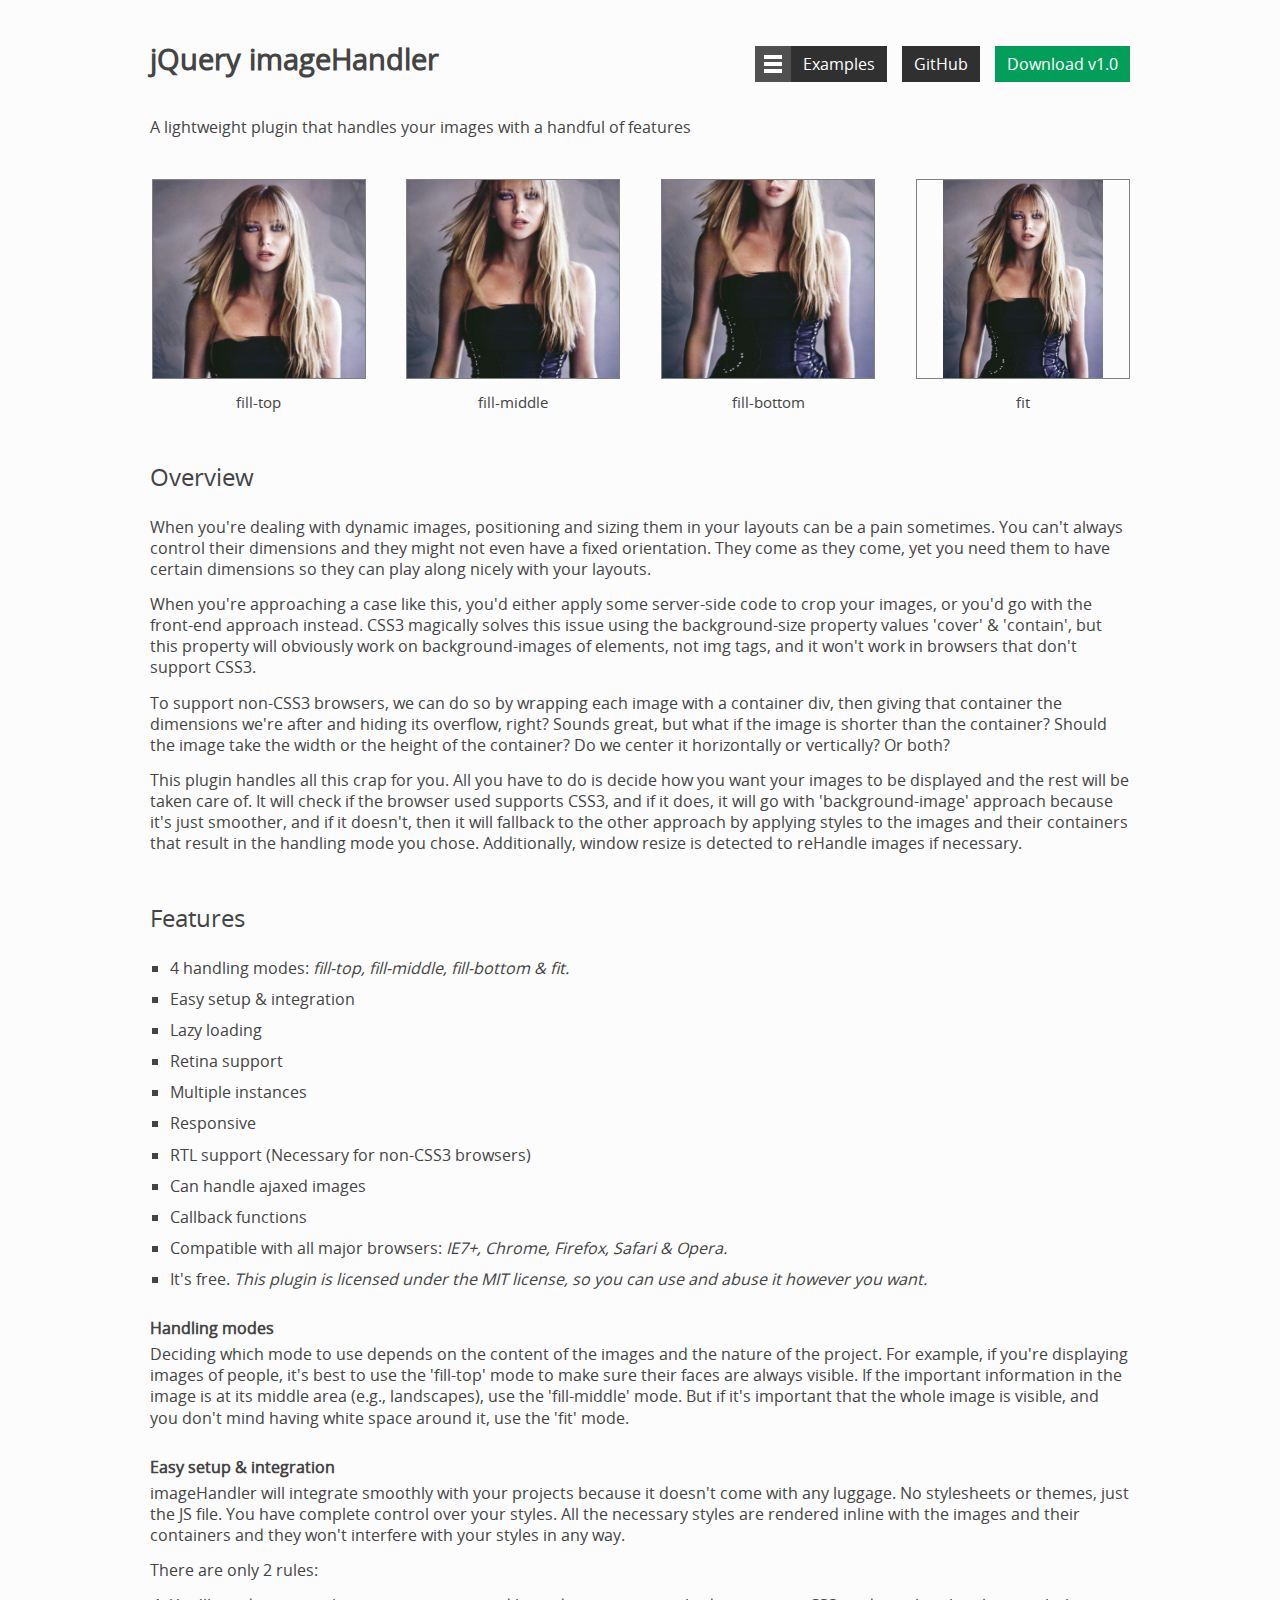
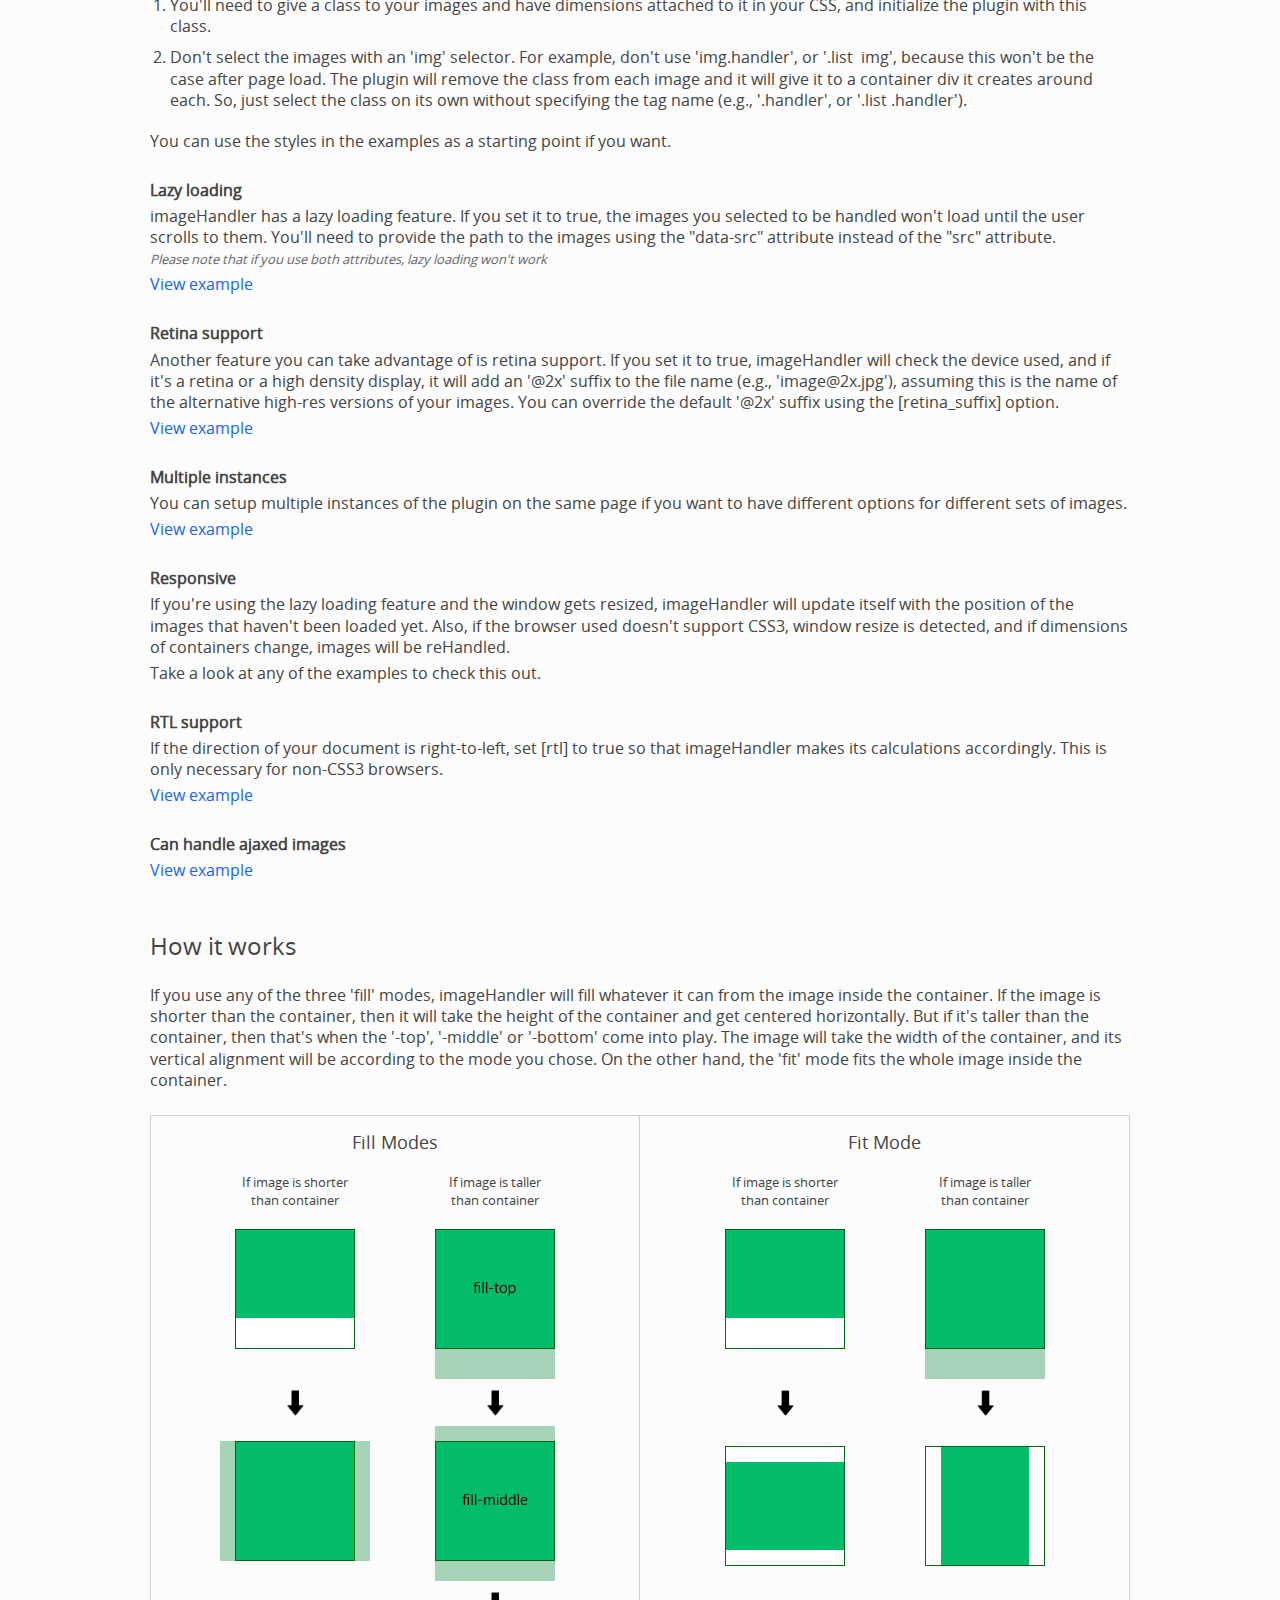
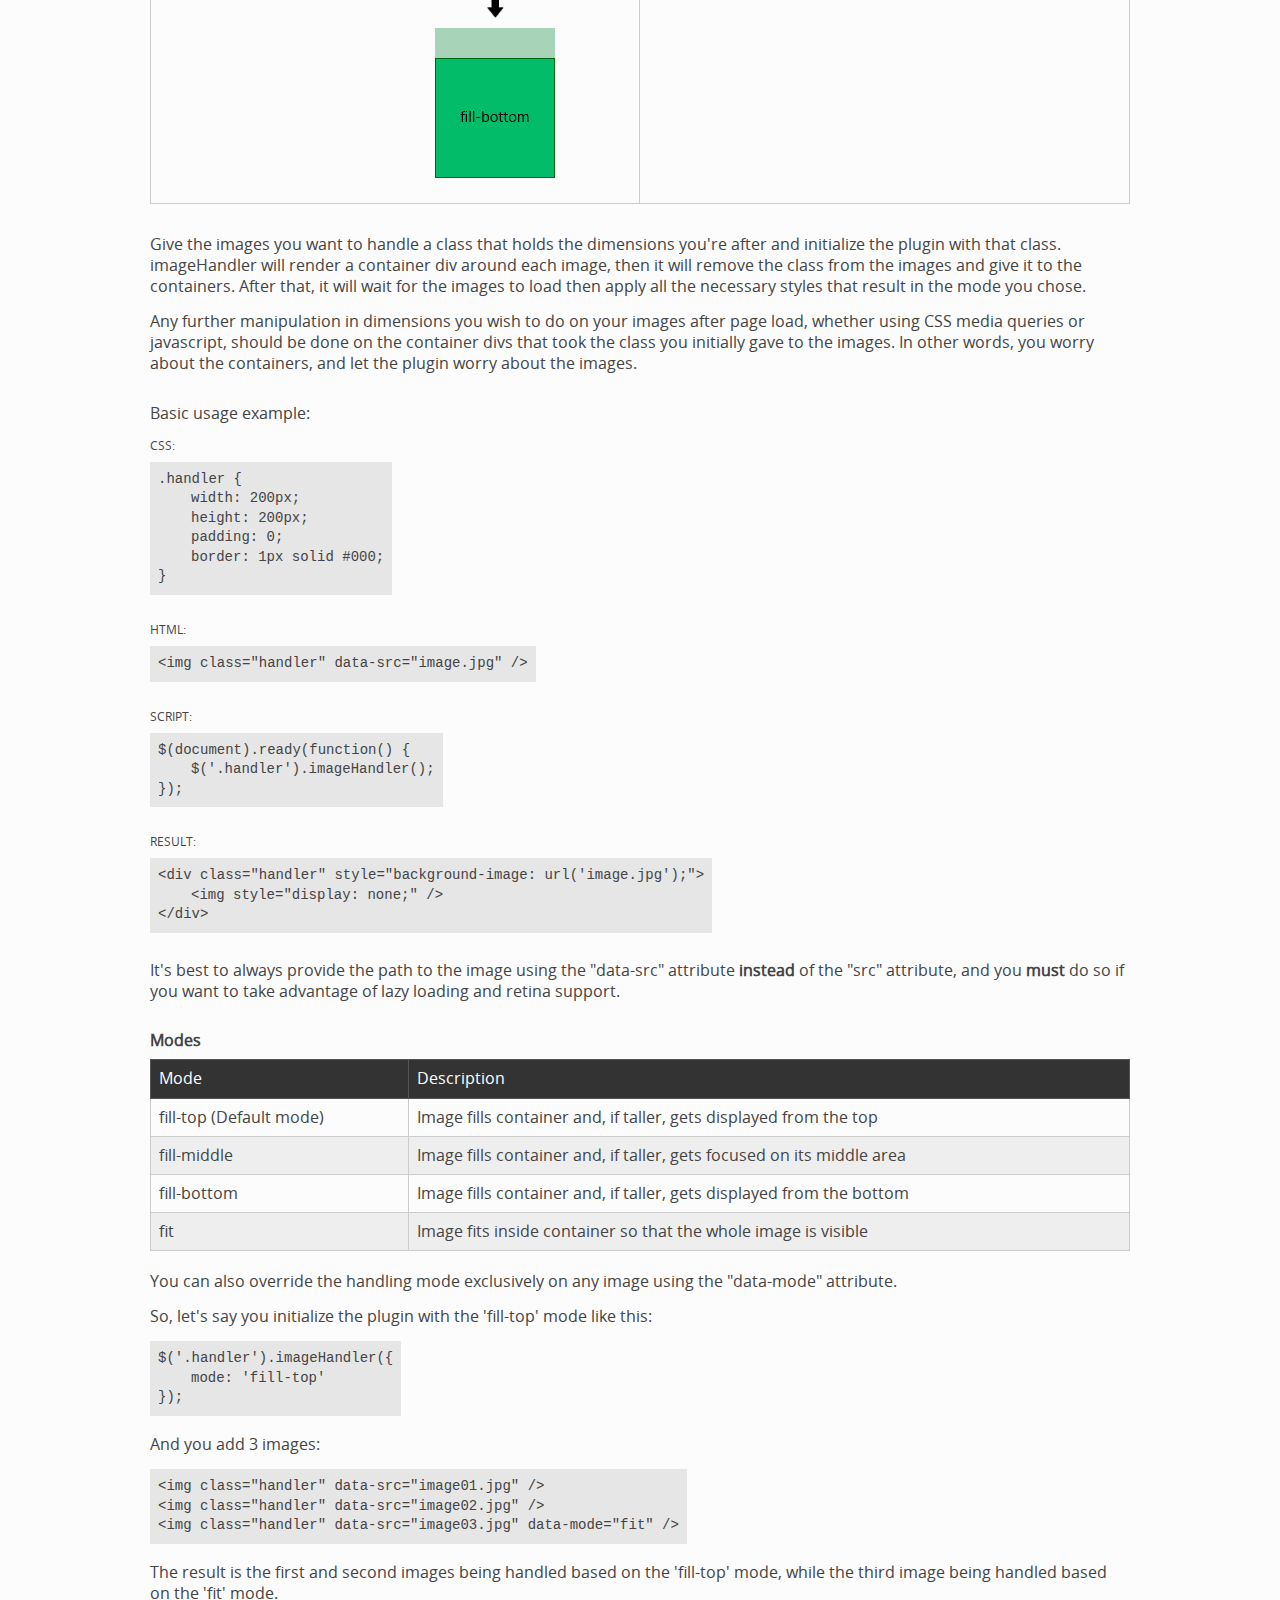
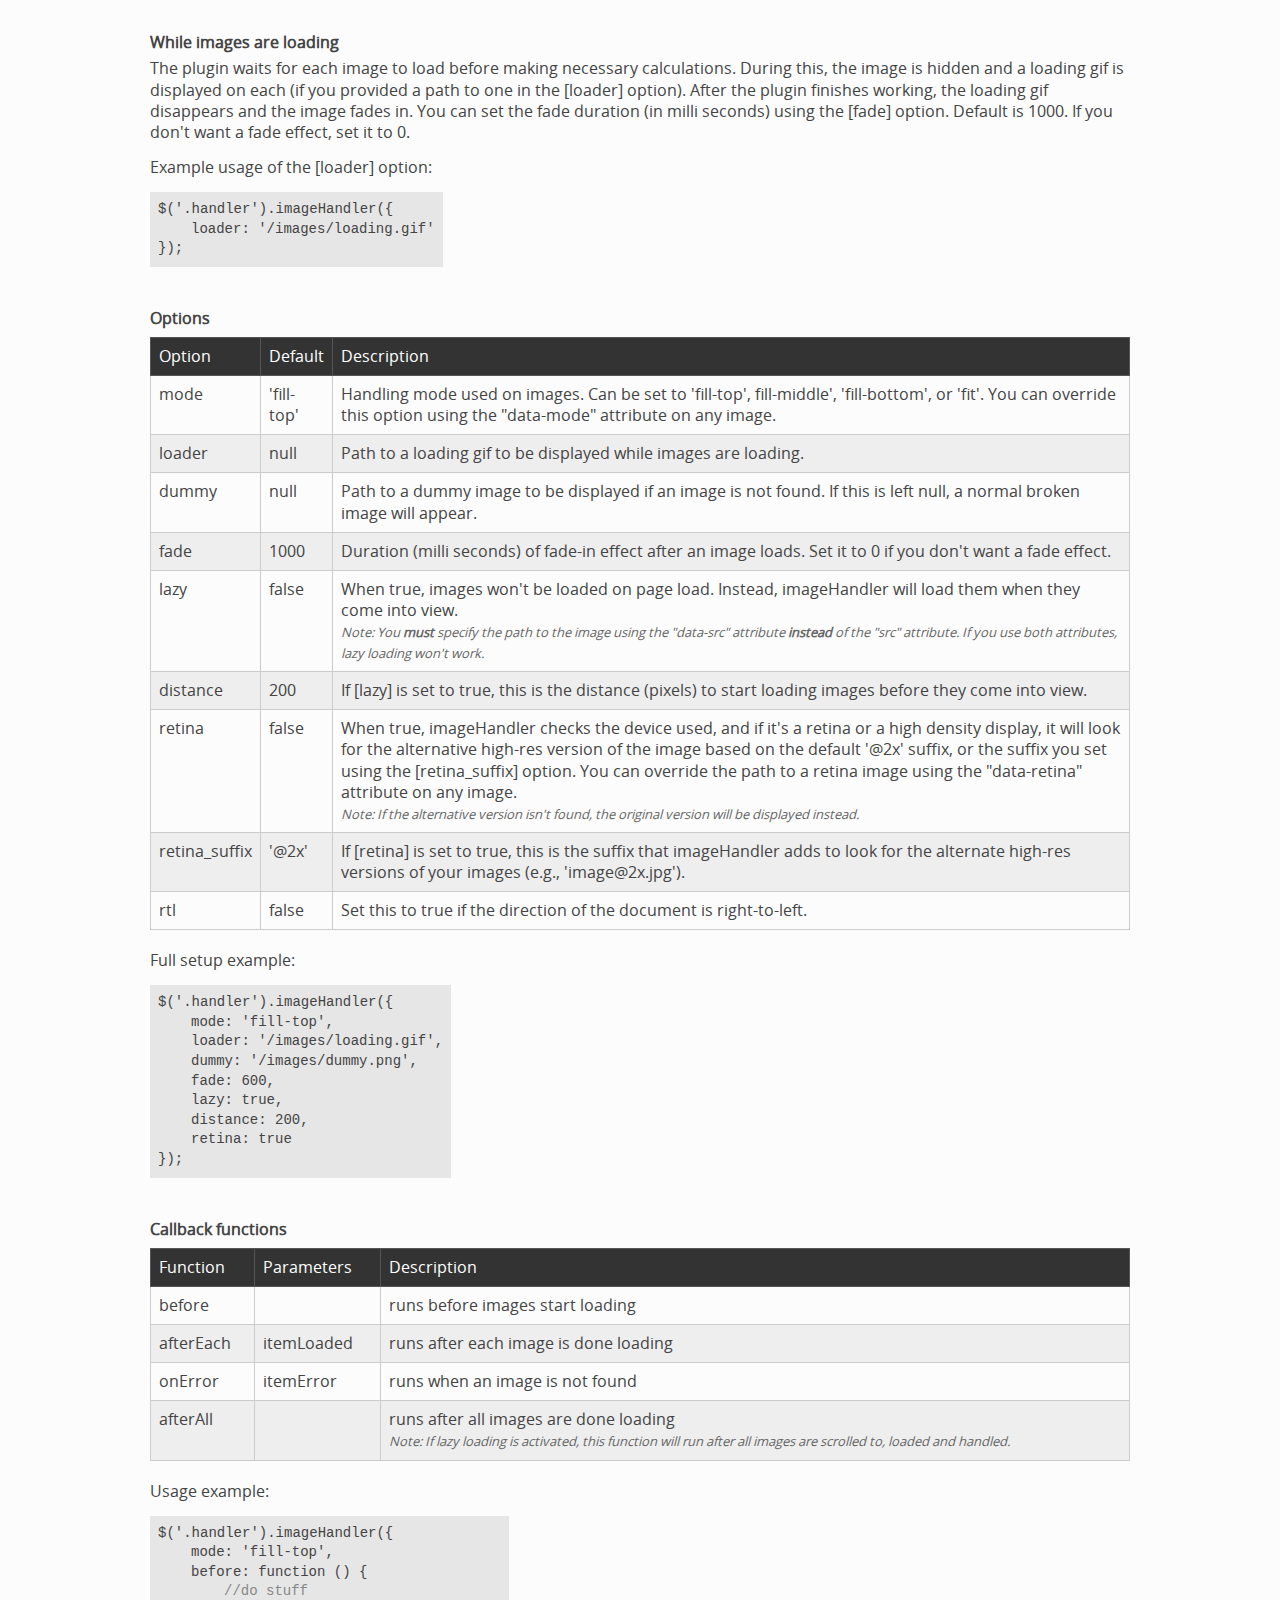
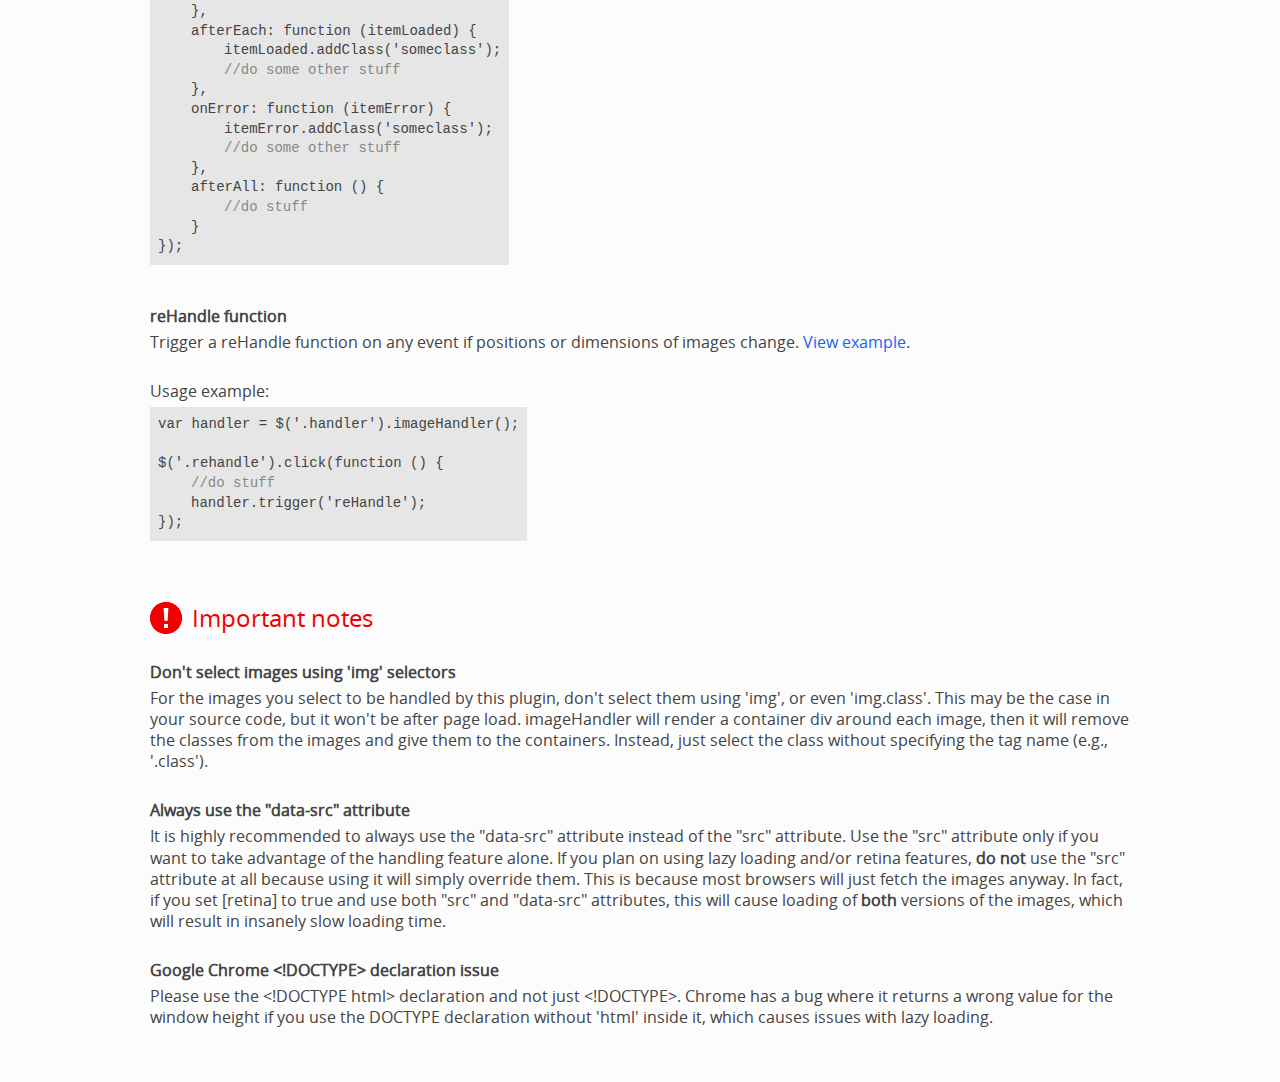
==== index.html @ 915cc3f1 "Adding project" ====
<!DOCTYPE html>
<!--[if lte IE 8]><html lang="en" class="ie8"><!--<![endif]-->
<html lang="en">
<head>
    <title>jQuery imageHandler</title>

    <meta charset="utf-8">
    <meta name="viewport" content="width=device-width">
    <meta http-equiv="X-UA-Compatible" content="IE=edge,chrome=1">
    <meta name="author" content="Ramy Al Reedy">
    <meta name="description" content="A lightweight plugin that handles your images with a handful of features">
    <meta name="keywords" content="html,css,javascript,jquery,image,images,handler,handling,imagehandler">

    <link rel="stylesheet" href="css/styles.css" />

    <!--[if lte IE 7]>
        <link rel="stylesheet" href="css/ie7.css" />
    <![endif]-->

    <script src="js/jquery-1.11.0.min.js"></script>
    <script src="js/jquery.imageHandler.min.js"></script>
    
    <script src="js/custom-scripts.js"></script>

    <script type="text/javascript">      
        
        $(document).ready(function () {

            $('.handler').imageHandler({
                mode: 'fill-top',
                loader: 'images/loading.gif',
                retina: true
            });

        });

    </script>
    
</head>
<body>
    <div class="header clearfix">
        <h1>
            jQuery imageHandler
        </h1>
        <ul class="top-menu">
            <li class="top-menu-item">
                <div class="menu-wrapper">
                    <span>Examples</span>
                    <div class="menu">
                        <ul>
                            <li>
                                <a href="basic.html">Basic usage</a>
                            </li>
                            <li>
                                <a href="lazy-loading.html">Lazy loading</a>
                            </li>
                            <li>
                                <a href="retina.html">Retina</a>
                            </li>
                            <li>
                                <a href="multiple.html">Multiple instances</a>
                            </li>
                            <li>
                                <a href="rtl.html">RTL</a>
                            </li>
                            <li>
                                <a href="rehandle.html">reHandle</a>
                            </li>
                            <li>
                                <a href="ajax.html">Ajax</a>
                            </li>
                        </ul>
                    </div>
                </div>
            </li>
            <li class="top-menu-item">
                <a href="https://github.com/RamyAlReedy/jQuery-imageHandler" class="github">GitHub</a>
            </li>
            <li class="top-menu-item">
                <a href="#" class="download">Download v1.0</a>
            </li>
        </ul>
    </div>
    <p class="tagline">
        A lightweight plugin that handles your images with a handful of features
    </p>
    <ul class="image-list clearfix">
        <li>
            <img class="handler" data-src="images/front.jpg" data-mode="fill-top" />
            <h5>
                fill-top
            </h5>
        </li>
        <li>
            <img class="handler" data-src="images/front.jpg" data-mode="fill-middle" />
            <h5>
                fill-middle
            </h5>
        </li>
        <li>
            <img class="handler" data-src="images/front.jpg" data-mode="fill-bottom" />
            <h5>
                fill-bottom
            </h5>
        </li>
        <li>
            <img class="handler" data-src="images/front.jpg" data-mode="fit" />
            <h5>
                fit
            </h5>
        </li>
    </ul>
    <h2>
        Overview
    </h2>
    <p> 
        When you're dealing with dynamic images, positioning and sizing them in your layouts can be a pain sometimes. You can't always 
        control their dimensions and they might not even have a fixed orientation. They come as they come, yet you need them to have certain 
        dimensions so they can play along nicely with your layouts.
    </p>
    <p>
        When you're approaching a case like this, you'd either apply some server-side code to crop your images, or you'd go with the 
        front-end approach instead. CSS3 magically solves this issue using the background-size property values 'cover' & 'contain', but 
        this property will obviously work on background-images of elements, not img tags, and it won't work in browsers that don't support 
        CSS3.
    </p>
    <p>
        To support non-CSS3 browsers, we can do so by wrapping each image with a container div, then giving that container the dimensions 
        we're after and hiding its overflow, right? Sounds great, but what if the image is shorter than the container? Should the image 
        take the width or the height of the container? Do we center it horizontally or vertically? Or both?
    </p>
    <p>
        This plugin handles all this crap for you. All you have to do is decide how you want your images to be displayed and the rest will 
        be taken care of. It will check if the browser used supports CSS3, and if it does, it will go with 'background-image' approach 
        because it's just smoother, and if it doesn't, then it will fallback to the other approach by applying styles to the images and their 
        containers that result in the handling mode you chose. Additionally, window resize is detected to reHandle images if necessary.
    </p>
    <h2>
        Features
    </h2>
    <ul class="list">
        <li>
            4 handling modes: <i>fill-top, fill-middle, fill-bottom & fit.</i>
        </li>
        <li>
            Easy setup & integration
        </li>
        <li>
            Lazy loading
        </li>
        <li>
            Retina support
        </li>
        <li>
            Multiple instances
        </li>
        <li>
            Responsive
        </li>
        <li>
            RTL support (Necessary for non-CSS3 browsers)
        </li>
        <li>
            Can handle ajaxed images
        </li>
        <li>
            Callback functions
        </li>
        <li>
            Compatible with all major browsers: <i>IE7+, Chrome, Firefox, Safari & Opera.</i>
        </li>
        <li>
            It's free. <i>This plugin is licensed under the MIT license, so you can use and abuse it however you want.</i>
        </li>
    </ul>
    <h3>
        Handling modes
    </h3>
    <p>
        Deciding which mode to use depends on the content of the images and the nature of the project.
        For example, if you're displaying images of people, it's best to use the 'fill-top' mode to make sure their faces are always 
        visible. If the important information in the image is at its middle area (e.g., landscapes), use the 'fill-middle' mode. But if it's important 
        that the whole image is visible, and you don't mind having white space around it, use the 'fit' mode.
    </p>
    <h3>
        Easy setup & integration
    </h3>
    <p>
        imageHandler will integrate smoothly with your projects because it doesn't come with any luggage. No stylesheets or themes, 
        just the JS file. You have complete control over your styles. All the necessary styles are rendered inline with the images 
        and their containers and they won't interfere with your styles in any way.
    </p>
    <p>
        There are only 2 rules:
    </p>
    <ul class="list numbered">
        <li>
            You'll need to give a class to your images and have dimensions attached to it in your CSS, and initialize the plugin with 
            this class.
        </li>
        <li>
            Don't select the images with an 'img' selector. For example, don't use 'img.handler', or '.list
            <span class="space"></span>img', because this won't be the case after page load. The plugin will remove the class from each 
            image and it will give it to a container div it creates around each. So, just select the class on its own without specifying 
            the tag name (e.g., '.handler', or '.list<span class="space"></span>.handler').
        </li>
    </ul>
    <p>
        You can use the styles in the examples as a starting point if you want.
    </p>
    <h3>
        Lazy loading
    </h3>
    <p>
        imageHandler has a lazy loading feature. If you set it to true, the images you selected to be handled won't load until 
        the user scrolls to them. You'll need to provide the path to the images using the "data-src" attribute instead of the "src" 
        attribute.
        <br />
        <i class="note">Please note that if you use both attributes, lazy loading won't work</i>
        <span class="view-example">
            <a href="lazy-loading.html">View example</a>
        </span>
    </p>
    <h3>
        Retina support
    </h3>
    <p>
        Another feature you can take advantage of is retina support. If you set it to true, imageHandler will check the device used, 
        and if it's a retina or a high density display, it will add an '@2x' suffix to the file name (e.g., 'image@2x.jpg'), assuming 
        this is the name of the alternative high-res versions of your images. You can override the default '@2x' suffix using the 
        [retina_suffix] option.
        <span class="view-example">
            <a href="retina.html">View example</a>
        </span>
    </p>
    <h3>
        Multiple instances
    </h3>
    <p>
        You can setup multiple instances of the plugin on the same page if you want to have different options for different sets of 
        images.
        <span class="view-example">
            <a href="multiple.html">View example</a>
        </span>
    </p>
    <h3>
        Responsive
    </h3>
    <p>
        If you're using the lazy loading feature and the window gets resized, imageHandler will update itself with the position of the 
        images that haven't been loaded yet. Also, if the browser used doesn't support CSS3, window resize is detected, and if dimensions 
        of containers change, images will be reHandled.
        <span class="view-example">
            Take a look at any of the examples to check this out.
        </span>
    </p>
    <h3>
        RTL support
    </h3>
    <p>
        If the direction of your document is right-to-left, set [rtl] to true so that imageHandler makes its calculations accordingly. This is 
        only necessary for non-CSS3 browsers.
        <span class="view-example">
            <a href="rtl.html">View example</a>
        </span>
    </p>
    <h3>
        Can handle ajaxed images
    </h3>
    <span class="view-example">
        <a href="ajax.html">View example</a>
    </span>
    <h2>
        How it works
    </h2>
    <p>
        If you use any of the three 'fill' modes, imageHandler will fill whatever it can from the image inside the container. 
        If the image is shorter than the container, then it will take the height of the container and get centered horizontally. 
        But if it's taller than the container, then that's when the '-top', '-middle' or '-bottom' come into play. The image 
        will take the width of the container, and its vertical alignment will be according to the mode you chose. On the other hand, 
        the 'fit' mode fits the whole image inside the container.
    </p>

    <div class="how-it-works clearfix">
        <div class="fill">
            <h6>Fill Modes</h6>
            <div class="p-wrapper clearfix">
                <p>If image is shorter than container</p>
                <p>If image is taller than container</p>
            </div>
            <img src="images/fill-modes.png" />
        </div>
        <div class="fit">
            <h6>Fit Mode</h6>
            <div class="p-wrapper clearfix">
                <p>If image is shorter than container</p>
                <p>If image is taller than container</p>
            </div>
            <img src="images/fit-mode.png" />
        </div>
    </div>

    <p>
        Give the images you want to handle a class that holds the dimensions you're after and initialize the plugin with that class. 
        imageHandler will render a container div around each image, then it will remove the class from the images and give it to the 
        containers. After that, it will wait for the images to load then apply all the necessary styles that result in the mode 
        you chose.
    </p>
    <p>
        Any further manipulation in dimensions you wish to do on your images after page load, whether using CSS media queries or 
        javascript, should be done on the container divs that took the class you initially gave to the images. In other words, 
        you worry about the containers, and let the plugin worry about the images.
    </p>

    <h3 class="no-bold">
        Basic usage example:
    </h3>
    <h4>
        CSS:
    </h4>
    <div class="clearfix">
        <span class="code-wrapper">
            <span class="code">.handler {</span>
                <span class="code-inner">
                    <span class="code">width: 200px;</span>
                    <br />
                    <span class="code">height: 200px;</span>
                    <br />
                    <span class="code">padding: 0;</span>
                    <br />
                    <span class="code">border: 1px solid #000;</span>
                </span>
            <span class="code">}</span>
        </span>
    </div>
    <h4>
        HTML:
    </h4>
    <div class="clearfix">
        <span class="code-wrapper">
            <span class="code"><img class="handler" data-src="image.jpg" /></span>
        </span>
    </div>
    <h4>
        SCRIPT:
    </h4>
    <div class="clearfix">
        <span class="code-wrapper">
            <span class="code">$(document).ready(function() {</span>
                <span class="code-inner">
                    <span class="code">$('.handler').imageHandler();</span>
                </span>
            <span class="code">});</span>
        </span>
    </div>
    <h4>
        RESULT:
    </h4>
    <div class="clearfix">
        <span class="code-wrapper">
            <span class="code div-opening">&lt;div class="handler" style="background-image: url('image.jpg');"&gt;</span>
            <span class="code-inner">
                <span class="code">&lt;img style="display: none;"&gt;</span>
            </span>
            <span class="code div-closing">&lt;/div&gt;</span>
        </span>
    </div>

    <h4></h4>
    <p>
        It's best to always provide the path to the image using the "data-src" attribute <strong>instead</strong> of the "src" attribute, 
        and you <strong>must</strong> do so if you want to take advantage of lazy loading and retina support.
    </p>

    <h3>
        Modes
    </h3>

    <table>
        <tbody>
            <tr>
                <th>
                    Mode
                </th>
                <th>
                    Description
                </th>
            </tr>
            <tr>
                <td>
                    fill-top (Default mode)
                </td>
                <td>
                    Image fills container and, if taller, gets displayed from the top
                </td>
            </tr>
            <tr>
                <td>
                    fill-middle
                </td>
                <td>
                    Image fills container and, if taller, gets focused on its middle area
                </td>
            </tr>
            <tr>
                <td>
                    fill-bottom
                </td>
                <td>
                    Image fills container and, if taller, gets displayed from the bottom
                </td>
            </tr>
            <tr>
                <td>
                    fit
                </td>
                <td>
                    Image fits inside container so that the whole image is visible
                </td>
            </tr>
        </tbody>
    </table>

    <p>
        You can also override the handling mode exclusively on any image using the "data-mode" attribute.
    </p>
    <p>
        So, let's say you initialize the plugin with the 'fill-top' mode like this:
    </p>

    <div class="clearfix">
        <span class="code-wrapper">
            <span class="code">$('.handler').imageHandler({</span>
                <span class="code-inner">
                    <span class="code">mode: 'fill-top'</span>
                </span>
            <span class="code">});</span>
        </span>
    </div>

    <p>
        And you add 3 images:
    </p>

    <div class="clearfix">
        <span class="code-wrapper">
            <span class="code"><img class="handler" data-src="image01.jpg" /></span>
            <br />
            <span class="code"><img class="handler" data-src="image02.jpg" /></span>
            <br />
            <span class="code"><img class="handler" data-src="image03.jpg" data-mode="fit" /></span>
        </span>
    </div>

    <p>
        The result is the first and second images being handled based on the 'fill-top' mode, while the third image being handled 
        based on the 'fit' mode.
    </p>

    <h3>
        While images are loading
    </h3>

    <p>
        The plugin waits for each image to load before making necessary calculations. During this, the image is hidden and a 
        loading gif is displayed on each (if you provided a path to one in the [loader] option). After the plugin finishes working, 
        the loading gif disappears and the image fades in. You can set the fade duration (in milli seconds) using the [fade] option. 
        Default is 1000.  If you don't want a fade effect, set it to 0.
    </p>

    <p>
        Example usage of the [loader] option:
    </p>

    <div class="clearfix">
        <span class="code-wrapper">
            <span class="code">$('.handler').imageHandler({</span>
                <span class="code-inner">
                    <span class="code">loader: '/images/loading.gif'</span>
                </span>
            <span class="code">});</span>
        </span>
    </div>

    <h3>
        Options
    </h3>

    <table>
        <tbody>
            <tr>
                <th>
                    Option
                </th>
                <th>
                    Default
                </th>
                <th>
                    Description
                </th>
            </tr>
            <tr>
                <td>
                    mode
                </td>
                <td>
                    'fill-top'
                </td>
                <td>
                    Handling mode used on images. Can be set to 'fill-top', fill-middle', 'fill-bottom', or 'fit'. You can override this 
                    option using the "data-mode" attribute on any image.
                </td>
            </tr>
            <tr>
                <td>
                    loader
                </td>
                <td>
                    null
                </td>
                <td>
                    Path to a loading gif to be displayed while images are loading.
                </td>
            </tr>
            <tr>
                <td>
                    dummy
                </td>
                <td>
                    null
                </td>
                <td>
                    Path to a dummy image to be displayed if an image is not found. If this is left null, a normal broken image will appear.
                </td>
            </tr>
            <tr>
                <td>
                    fade
                </td>
                <td>
                    1000
                </td>
                <td>
                    Duration (milli seconds) of fade-in effect after an image loads. Set it to 0 if you don't want a fade effect.
                </td>
            </tr>
            <tr>
                <td>
                    lazy
                </td>
                <td>
                    false
                </td>
                <td>
                    When true, images won't be loaded on page load. Instead, imageHandler will load them when they come into view. 
                    <br />
                    <i class="note">Note: You <strong>must</strong> specify the path to the image using the "data-src" attribute 
                    <strong>instead</strong> of the "src" attribute. If you use both attributes, lazy loading won't work.</i>
                </td>
            </tr>
            <tr>
                <td>
                    distance
                </td>
                <td>
                    200
                </td>
                <td>
                    If [lazy] is set to true, this is the distance (pixels) to start loading images before they come into view.
                </td>
            </tr>
            <tr>
                <td>
                    retina
                </td>
                <td>
                    false
                </td>
                <td>
                    When true, imageHandler checks the device used, and if it's a retina or a high density display, it will look 
                    for the alternative high-res version of the image based on the default '@2x' suffix, or the suffix you set using the 
                    [retina_suffix] option. You can override the path to a retina image using the "data-retina" 
                    attribute on any image.
                    <br />
                    <i class="note">Note: If the alternative version isn't found, the original version will be displayed instead.</i>
                </td>
            </tr>
            <tr>
                <td>
                    retina_suffix
                </td>
                <td>
                    '@2x'
                </td>
                <td>
                    If [retina] is set to true, this is the suffix that imageHandler adds to look for the alternate high-res 
                    versions of your images (e.g., 'image@2x.jpg').
                </td>
            </tr>
            <tr>
                <td>
                    rtl
                </td>
                <td>
                    false
                </td>
                <td>
                    Set this to true if the direction of the document is right-to-left.
                </td>
            </tr>
        </tbody>
    </table>

    <p>
        Full setup example:
    </p>

    <div class="clearfix">
        <span class="code-wrapper">
            <span class="code">$('.handler').imageHandler({</span>
                <span class="code-inner">
                    <span class="code">mode: 'fill-top',</span>
                    <br />
                    <span class="code">loader: '/images/loading.gif',</span>
                    <br />
                    <span class="code">dummy: '/images/dummy.png',</span>
                    <br />
                    <span class="code">fade: 600,</span>
                    <br />
                    <span class="code">lazy: true,</span>
                    <br />
                    <span class="code">distance: 200,</span>
                    <br />
                    <span class="code">retina: true</span>
                </span>
            <span class="code">});</span>
        </span>
    </div>

    <h3>
        Callback functions
    </h3>

    <table>
        <tbody>
            <tr>
                <th>
                    Function
                </th>
                <th>
                    Parameters
                </th>
                <th>
                    Description
                </th>
            </tr>
            <tr>
                <td>
                    before
                </td>
                <td>

                </td>
                <td>
                    runs before images start loading
                </td>
            </tr>
            <tr>
                <td>
                    afterEach
                </td>
                <td>
                    itemLoaded
                </td>
                <td>
                    runs after each image is done loading
                </td>
            </tr>
            <tr>
                <td>
                    onError
                </td>
                <td>
                    itemError
                </td>
                <td>
                    runs when an image is not found
                </td>
            </tr>
            <tr>
                <td>
                    afterAll
                </td>
                <td>

                </td>
                <td>
                    runs after all images are done loading
                    <br />
                    <i class="note">
                        Note: If lazy loading is activated, this function will run after all images are scrolled to, loaded and handled.
                    </i>
                </td>
            </tr>
        </tbody>
    </table>

    <p>
        Usage example:
    </p>

    <div class="clearfix">
        <span class="code-wrapper">
            <span class="code">$('.handler').imageHandler({</span>
                <span class="code-inner">
                    <span class="code">mode: 'fill-top',</span>
                    <br />
                    <span class="code">before: function () {</span>
                        <span class="code-inner">
                            <span class="code comment">//do stuff</span>
                        </span>
                    <span class="code">},</span>
                    <br />
                    <span class="code">afterEach: function (itemLoaded) {</span>
                        <span class="code-inner">
                            <span class="code">itemLoaded.addClass('someclass');</span>
                            <br />
                            <span class="code comment">//do some other stuff</span>
                        </span>
                    <span class="code">},</span>
                    <br />
                    <span class="code">onError: function (itemError) {</span>
                        <span class="code-inner">
                            <span class="code">itemError.addClass('someclass');</span>
                            <br />
                            <span class="code comment">//do some other stuff</span>
                        </span>
                    <span class="code">},</span>
                    <br />
                    <span class="code">afterAll: function () {</span>
                        <span class="code-inner">
                            <span class="code comment">//do stuff</span>
                        </span>
                    <span class="code">}</span>
                </span>
            <span class="code">});</span>
        </span>
    </div>

    <h3>
        reHandle function
    </h3>

    Trigger a reHandle function on any event if positions or dimensions of images change. <a href="rehandle.html">View example</a>.

    <h3 class="no-bold">
        Usage example:
    </h3>

    <div class="clearfix">
        <span class="code-wrapper">
            <span class="code">var handler = $('.handler').imageHandler();</span><br />
            <br />
            <span class="code">$('.rehandle').click(function () {</span>
                <span class="code-inner">
                    <span class="code comment">//do stuff</span>
                    <br />
                    <span class="code">handler.trigger('reHandle');</span>
                </span>
            <span class="code">});</span>
        </span>
    </div>

    <h2 class="important">
        Important notes
    </h2>

    <h3>
        Don't select images using 'img' selectors
    </h3>
    <p>
        For the images you select to be handled by this plugin, don't select them using 'img', or even 'img.class'. This may be the case 
        in your source code, but it won't be after page load. imageHandler will render a container div around each image, then it will 
        remove the classes from the images and give them to the containers. Instead, just select the class without specifying the 
        tag name (e.g., '.class').
    </p>

    <h3>
        Always use the "data-src" attribute
    </h3>

    <p>
        It is highly recommended to always use the "data-src" attribute instead of the "src" attribute. Use the "src" attribute only 
        if you want to take advantage of the handling feature alone. If you plan on using lazy loading and/or retina features, 
        <strong>do not</strong> use the "src" attribute at all because using it will simply override them. This is because most browsers 
        will just fetch the images anyway. In fact, if you set [retina] to true and use both "src" and "data-src" attributes, this will 
        cause loading of <strong>both</strong> versions of the images, which will result in insanely slow loading time.
    </p>

    <h3>
        Google Chrome &lt;!DOCTYPE&gt; declaration issue
    </h3>

    <p>
        Please use the &lt;!DOCTYPE html&gt; declaration and not just &lt;!DOCTYPE&gt;. Chrome has a bug where it returns a wrong 
        value for the window height if you use the DOCTYPE declaration without 'html' inside it, which causes issues with lazy 
        loading.
    </p>
</body>
</html>
---- css/styles.css ----
﻿@font-face {
  font-family: 'OpenSans';
  src: url('fonts/OpenSans-Regular.eot');
  src: url('fonts/OpenSans-Regular.eot?#iefix') format('embedded-opentype'),
       url('fonts/OpenSans-Regular.woff') format('woff'),
       url('fonts/OpenSans-Regular.ttf') format('truetype'),
       url('fonts/OpenSans-Regular.svg#OpenSansRegular') format('svg');
  font-weight: normal;
  font-style: normal;
}

* {
    margin: 0;
    padding: 0;
    box-sizing: border-box;
    -moz-box-sizing: border-box; 
    -webit-text-size-adjust: none;
    -moz-text-size-adjust: none;
    -ms-text-size-adjust: none; 
}
html {
    visibility: hidden;
}
body {
    width: 980px;
    min-width: 260px;
    margin: 0 auto;
    padding: 40px 0;
    font-family: 'OpenSans', Tahoma, Arial, sans-serif;
    font-size: 100%;
    line-height: 1.32;
    color: #444;
    background-color: #fcfcfc;
}
.clearfix:before, .clearfix:after {
    content: " ";
    display: table;
}
.clearfix:after {
    clear: both;
}
a, a:hover, a:visited, a:visited:hover {
    color: #1864F2;
}
a, a:visited {
    text-decoration: none;
}
a:hover, a:visited:hover {
    text-decoration: underline;
}
a:active {
    background: none;
}
h2, h4, h5, h6 {
    font-weight: normal;
}
h1 {
    margin: 0;
    margin-bottom: 3%;
    font-size: 1.8em;
}
.doc h1 {
    margin: 0;
}
.header h1,
.header ul li.top-menu-item  {
    float: left;
}
.header ul.top-menu {
    float: right;
    padding-top: 6px;
}
    .header ul.top-menu li.top-menu-item {
        margin-left: 15px;
    }
    .header ul.top-menu li.top-menu-item:first-child {
        margin-left: 0;
    }
a.download,
a.github,
.menu-wrapper span {
    display: block;
    padding: 0 12px;
    line-height: 36px;
    color: #fff;
    -webkit-transition: background-color 0.15s;
    -moz-transition: background-color 0.15s;
    -o-transition: background-color 0.15s;
    transition: background-color 0.15s;
    text-decoration: none;
}
    a.download {
        background-color: #039E5A;
    }
        a.download:hover {
            color: #e0e0e0;
            background-color: #128352;
        }
a.github,
.menu-wrapper span {
    background-color: #303030;
}
    .menu-wrapper.hovered span,
    a.github:hover {
        color: #e0e0e0;
        background-color: #101010;
    }
/*MENU*/
.menu-wrapper {
    position: relative;
}
    .menu-wrapper span {
        display: block;
        margin: 0;
        padding-left: 48px;
        cursor: pointer;
        background-image: url('../images/menu-toggle.png');
        background-position: 0 0;
        background-repeat: no-repeat;
        -webkit-user-select: none;
        -moz-user-select: none;
        user-select: none;
    }
.menu {
    display: none;
    width: 220px;
    margin-left: -110px;
    padding-top: 16px;
    position: absolute;
    top: 64px;
    left: 50%;
    opacity: 0;
    z-index: 99;
}
    .menu ul {     
        position: relative;
        background-color: #202020;
        box-shadow: 1px 1px 4px 0px #000;
        text-align: center;
    }
        
        .menu ul li {
            border-top: 1px solid #000;
        }
            .menu ul li:first-child {
                position: relative;
                border-top: none;
                border-color: #202020;
            }
                .menu ul li:first-child:before,
                .menu ul li:first-child .before {
                    content: "";
                    display: block;
                    position: absolute;
                    top: -10px;
                    left: 50%;
                    margin-left: -10px;
                    border: 10px solid transparent;
                    border-top-width: 0px;
                    border-bottom-width: 10px;
                    border-bottom-style: solid;
                    border-bottom-color: inherit;
                }
                .menu ul li:first-child:hover {
                    border-color: #101010;
                }
            
            .menu ul li a,
            .menu ul li a:visited {
                display: block;
                padding: 8px 8px;
                color: #d0d0d0;
                font-size: 0.875em;
            }
                .menu ul li a:hover {
                    background-color: #101010;
                    color: #f0f0f0;
                    text-decoration: none;
                }

/*DOCUMENTATION MENU*/
.doc .menu-wrapper {
    position: relative;
    float: right;
    margin-top: 8px;
}
    .doc .menu-wrapper span {
        display: block;
        width: 36px;
        height: 36px;
        padding: 0;
        background-image: url('../images/menu-toggle.png');
        background-position: 0 0;
        background-repeat: no-repeat;
        cursor: pointer;
        opacity: 0.8;
        -webkit-transition: opacity 0.4s;
        -moz-transition: opacity 0.4s;
        -o-transition: opacity 0.4s;
        transition: opacity 0.4s;
        -webkit-user-select: none;
        -moz-user-select: none;
        user-select: none;
    }
    .doc .menu-wrapper.hovered span {
        opacity: 1;
    }
.doc .menu {
    display: none;
    width: 220px;
    padding-top: 16px;
    position: absolute;
    top: 64px;
    left: auto;
    right: 0;
    margin-top: 0px;
    margin-left: 0;
    opacity: 0;
    z-index: 99;
}
    .doc .menu ul {     
        position: relative;  
        list-style-type: none; 
        background-color: #202020;
        /*border: 1px solid #000;*/
        box-shadow: 1px 1px 4px 0px #000;
        text-align: center;
    }
        
        .doc .menu ul li {
            border-top: 1px solid #000;
        }
            .doc .menu ul li:first-child {
                position: relative;
                border-top: none;
                border-color: #202020;
            }
                .doc .menu ul li:first-child:before {
                    content: "";
                    display: block;
                    position: absolute;
                    top: -10px;
                    left: auto;
                    right: 8px;
                    border: 10px solid transparent;
                    border-top-width: 0px;
                    border-bottom-width: 10px;
                    border-bottom-style: solid;
                    border-bottom-color: inherit;
                }
                .doc .menu ul li:first-child:hover {
                    border-color: #101010;
                }
            
            .doc .menu ul li a,
            .doc .menu ul li a:visited {
                display: block;
                padding: 8px 8px;
                color: #d0d0d0;
                font-size: 0.875em;
            }
                .doc .menu ul li a:hover {
                    background-color: #101010;
                    color: #f0f0f0;
                    text-decoration: none;
                }
            .doc .menu ul li.active,
            .doc .menu ul li.active:hover {
                border-color: #039E5A;
            }
                .doc .menu ul li.active a {
                    background-color: #039E5A;
                    color: #fff;
                    cursor: default;
                }
h2 {
    margin: 48px 0 24px;
}
.doc h2 {
    margin: 20px 0 20px;
}
h3 {
    margin: 28px 0 5px;
    font-size: 1em;
}
.no-bold {
    font-weight: normal;
}
h4 {
    margin: 14px 0 8px;
    font-size: 0.750em;
}
h5 {
    margin: 14px 0 0;
    font-size: 0.9375em;
}
p {
    margin: 5px 0 14px;
}
.view-example {
    display: block;
    margin-top: 5px;
}
p.tagline {
    margin-top: 10px;
    margin-bottom: 0;
}
ul {
    list-style-type: none;
}
ul.list {
    list-style-type: square;
    margin-bottom: 14px;
    padding-left: 20px;
}
ul.list.numbered {
    list-style-type: decimal;
    margin-bottom: 20px;
}
    ul.list li {
        margin: 10px 0;
    }
i.note {
    font-size: 0.813em;
    color: #666;
}
h2.important {
    line-height: 32px;
    color: #f00000;
    padding-left: 42px;
    background-image: url('../images/important.png');
    background-repeat: no-repeat;
    background-position: 0 0;
}
.doc h2.important {
    margin-top: 30px;
}
.space {
    display: inline-block;
    width: 4px;
}
.code-wrapper {
    display: inline-block;
    max-width: 100%;
    white-space: nowrap;
    overflow: auto;
    margin-bottom: 8px;
    padding: 8px;
    font-family: Consolas,Menlo,Monaco,Lucida Console,Liberation Mono,DejaVu Sans Mono,Bitstream Vera Sans Mono,Courier New,monospace,serif;
    font-size: 0.875em;
    line-height: 1.4;
    background-color: #e6e6e6;
}
.code-inner {
    display: block;
    padding-left: 33px;
}
.comment {
    color: #888;
}
table {
    border-collapse: collapse;
    width: 100%;
    text-align: left;
    margin: 8px 0 20px;
}
tr:nth-child(odd) {
    background-color: #eee;
}
th, td {
    padding: 8px;
}
th {
    font-weight: normal;
    background-color: #333;
    color: #fff;
    border: 1px solid #555;
}
td {
    vertical-align: top;
    border: 1px solid #ccc;
}
.image-list {
    margin-left: -4%;
}
.image-list li {
    float: left;
    width: 21%;
    margin-top: 4%;
    margin-left: 4%;
    text-align: center;
}
.handler {
    width: 100%;
    height: 200px;
    border: 1px solid #777;
    -webkit-transition: all ease 0.4s;
    -moz-transition: all ease 0.4s;
    -o-transition: all ease 0.4s;
    transition: all ease 0.4s;
}
.how-it-works {
    text-align: center;
    margin: 24px 0 30px;
    border: 1px solid #ccc;
}
.how-it-works p,
.fill,
.fit {
    float: left;
    width: 50%;
}
.fill,
.fit {
    padding-top: 15px;
}
.fill {
    border-right: 1px solid #ccc;
}
.how-it-works h6 {
    font-size: 18px;
}
.how-it-works .p-wrapper,
.how-it-works img {
    width: 400px;
    max-width: 400px;
}
.how-it-works .p-wrapper {
    margin: 20px auto 0;
}
.how-it-works p {
    font-size: 13px;
    margin: 0;
    padding: 0 40px;
}
.how-it-works img {
    margin: 0 auto;
}
@media screen and (max-width: 1024px) {
    body {
        width: auto;
        padding: 15px;
        font-size: 90%;
    }
    .header ul.top-menu {
        padding-top: 0;
    }
    .menu {
        top: 38px;
    }
    .image-list li {
        width: 46%;
        margin-left: 4%;
    }
    .handler {
        height: 260px;
    }
    .how-it-works .p-wrapper,
    .how-it-works img {
        width: 100%;
    }
    .how-it-works p {
        padding: 0 10%;
    }
    .doc h1,
    .doc h2 {
        margin: 0px 0 20px;
    }
    .doc h1 {
        padding-right: 60px;
        text-align: left;
    }
    .doc .menu-wrapper {
        margin-top: 0;
    }
    .doc .menu {
        top: 38px;
        font-size: 125%;
    }
}
@media screen and (max-width: 767px) {
    .header {
        text-align: center;
    }
    .header h1,
    .header ul.top-menu {
        float: none;
        text-align: center;
    }
    .header ul.top-menu {
        display: inline-block;
        padding-bottom: 10px;
    }
    h2 {
        margin: 32px 0 16px;
    }
    h5 {
        margin-bottom: 20px;
    }
    .handler {
        height: 200px;
    }
}
@media screen and (max-width: 680px) {
    .fill,
    .fit {
        float: none;
        width: 100%;
        padding-bottom: 3%;
    }
    .fill {
        border-right: none;
        border-bottom: 1px solid #ccc;
    }
}
@media screen and (max-width: 479px) {
    .header ul.top-menu {
        padding: 10px 0;
    }
        .header ul.top-menu li.top-menu-item {
            float: none;
            text-align: center;
            margin: 0;
            margin-top: 20px;
        }
        .header ul.top-menu li.top-menu-item:first-child {
            margin-top: 0;
        }
    a.download,
    a.github,
    .menu-wrapper {
        width: 140px;
        margin: 0 auto;
    }
    
    td {
        word-break: break-word;
    }
    .image-list {
        margin-top: 15px;
        margin-left: 0;
    }
    .image-list li {
        width: 100%;
        margin-left: 0;
    }
}
---- css/ie7.css ----
html {
    visibility: visible;
}
.clearfix {
    display: inline-block;
}
p.tagline {
    margin-top: 30px;
}
.menu-wrapper span {
    height: 36px;
}
.menu ul li:first-child {
    height: 36px;
}
    .menu ul li:first-child a {
        height: 21px;
        line-height: 20px;
    }
    .menu ul li:first-child .before {
        top: -31px;
        border-bottom-color: #202020;
    }
    .menu ul li:first-child:hover .before {
        border-bottom-color: #101010;
    }
.image-list {
    margin-left: -40px;
}
    .image-list li {
        width: 214px;
        margin-top: 40px;
        margin-left: 40px;
    }
.handler {
    position: relative;
    z-index: -1;
}
.how-it-works p {
    width: 120px;
}
.fill, .fit {
    width: 488px;
}
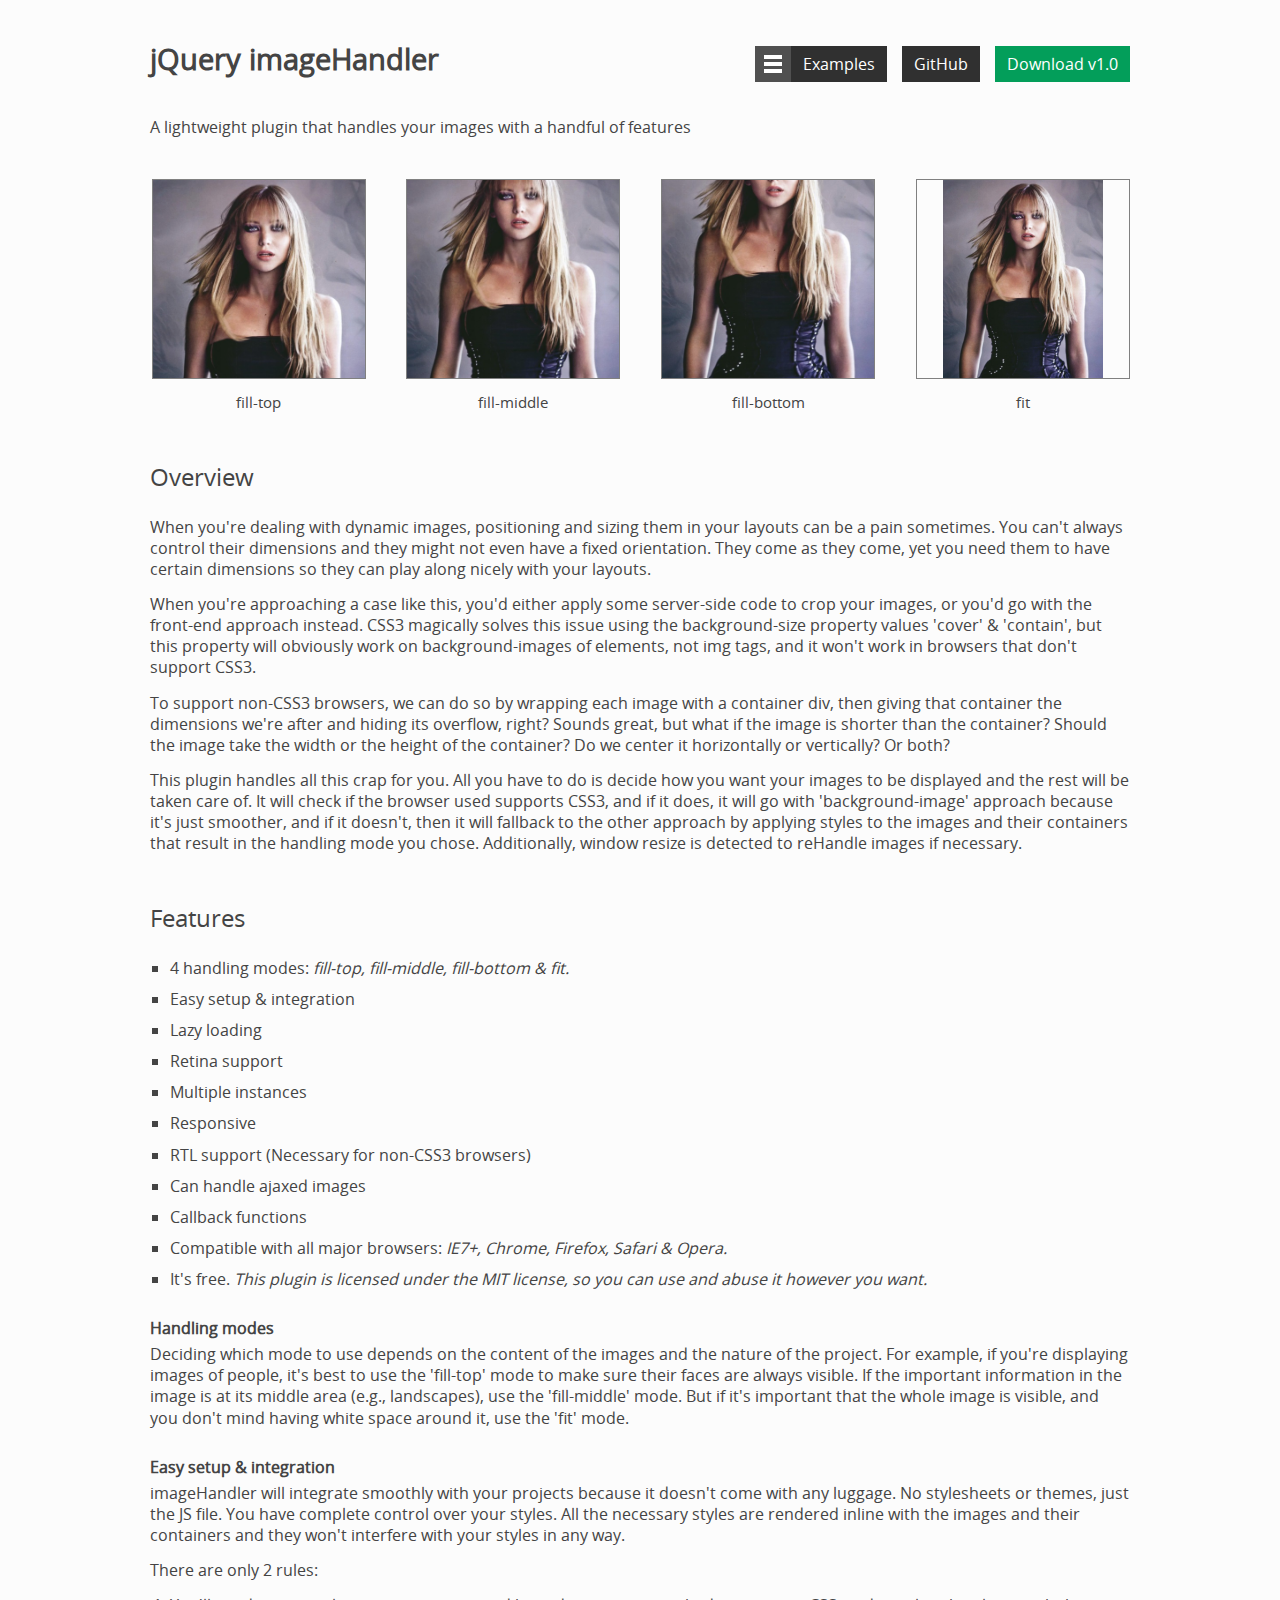
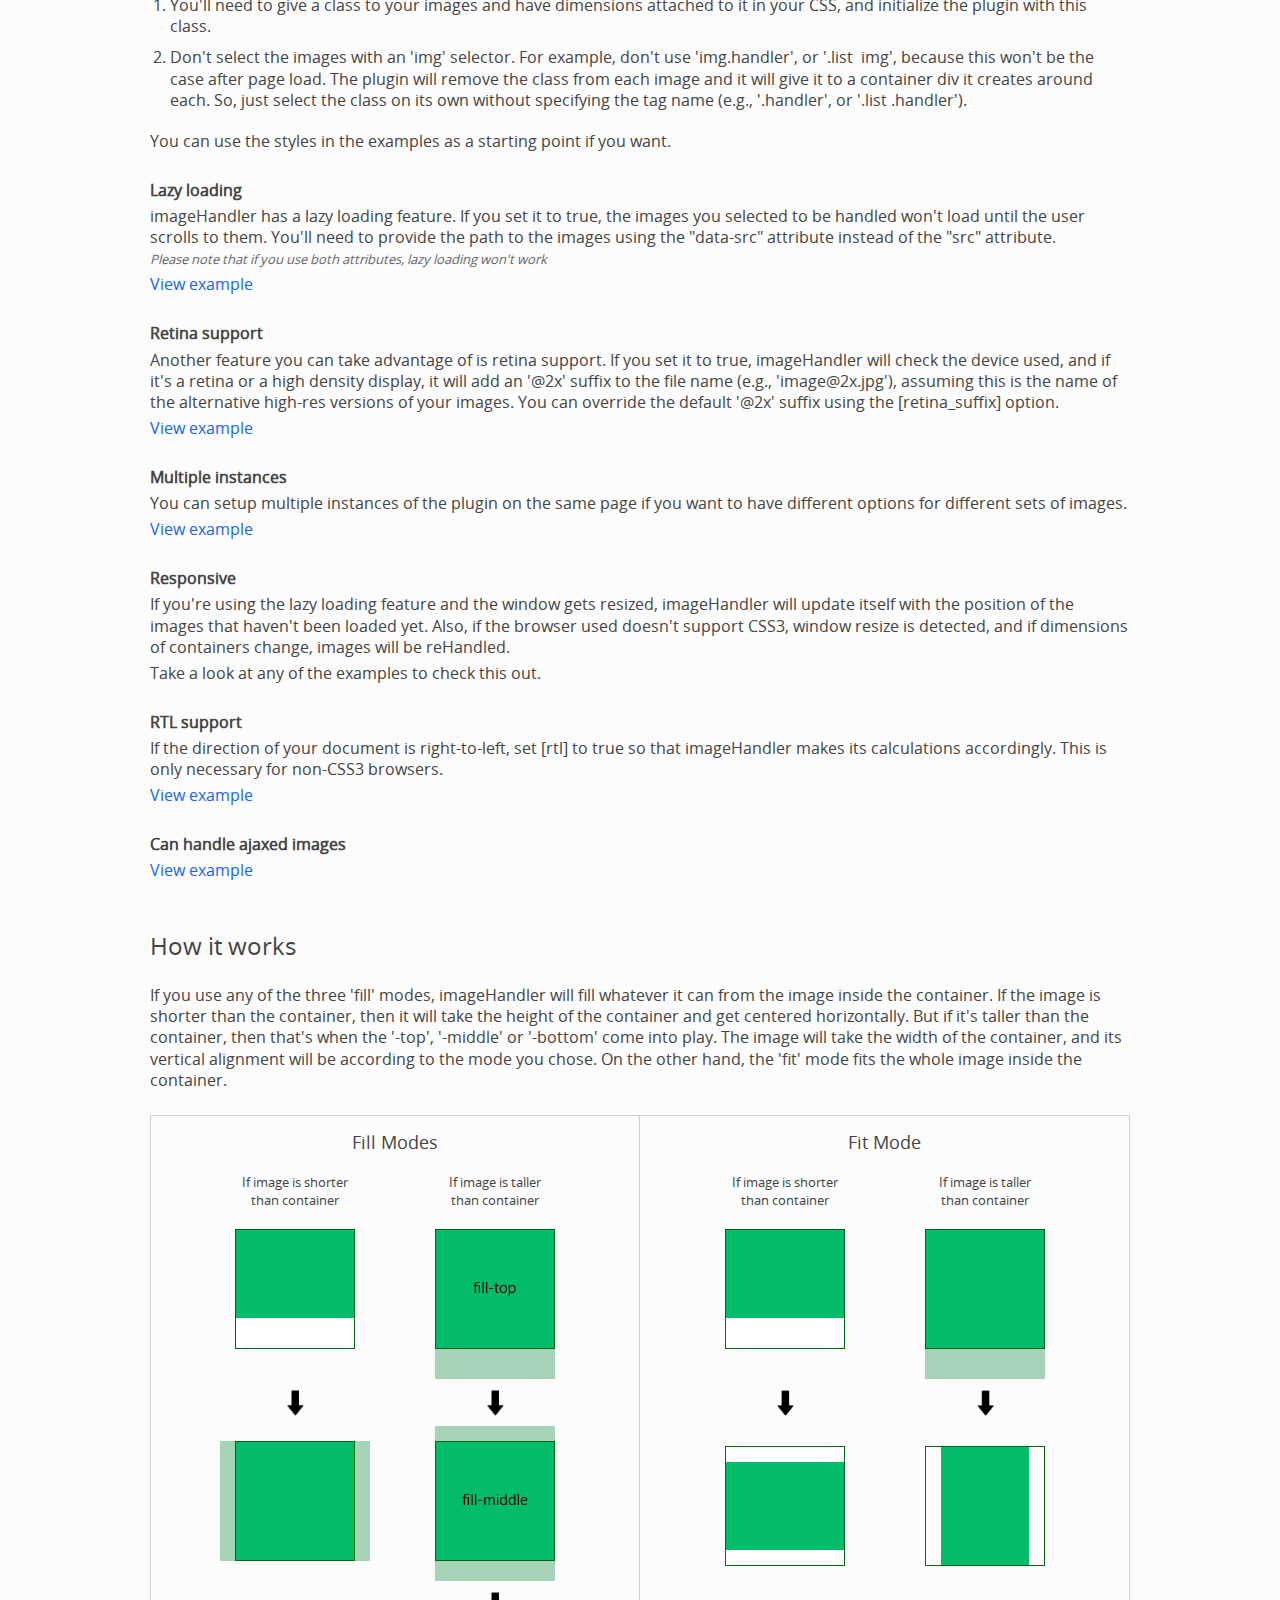
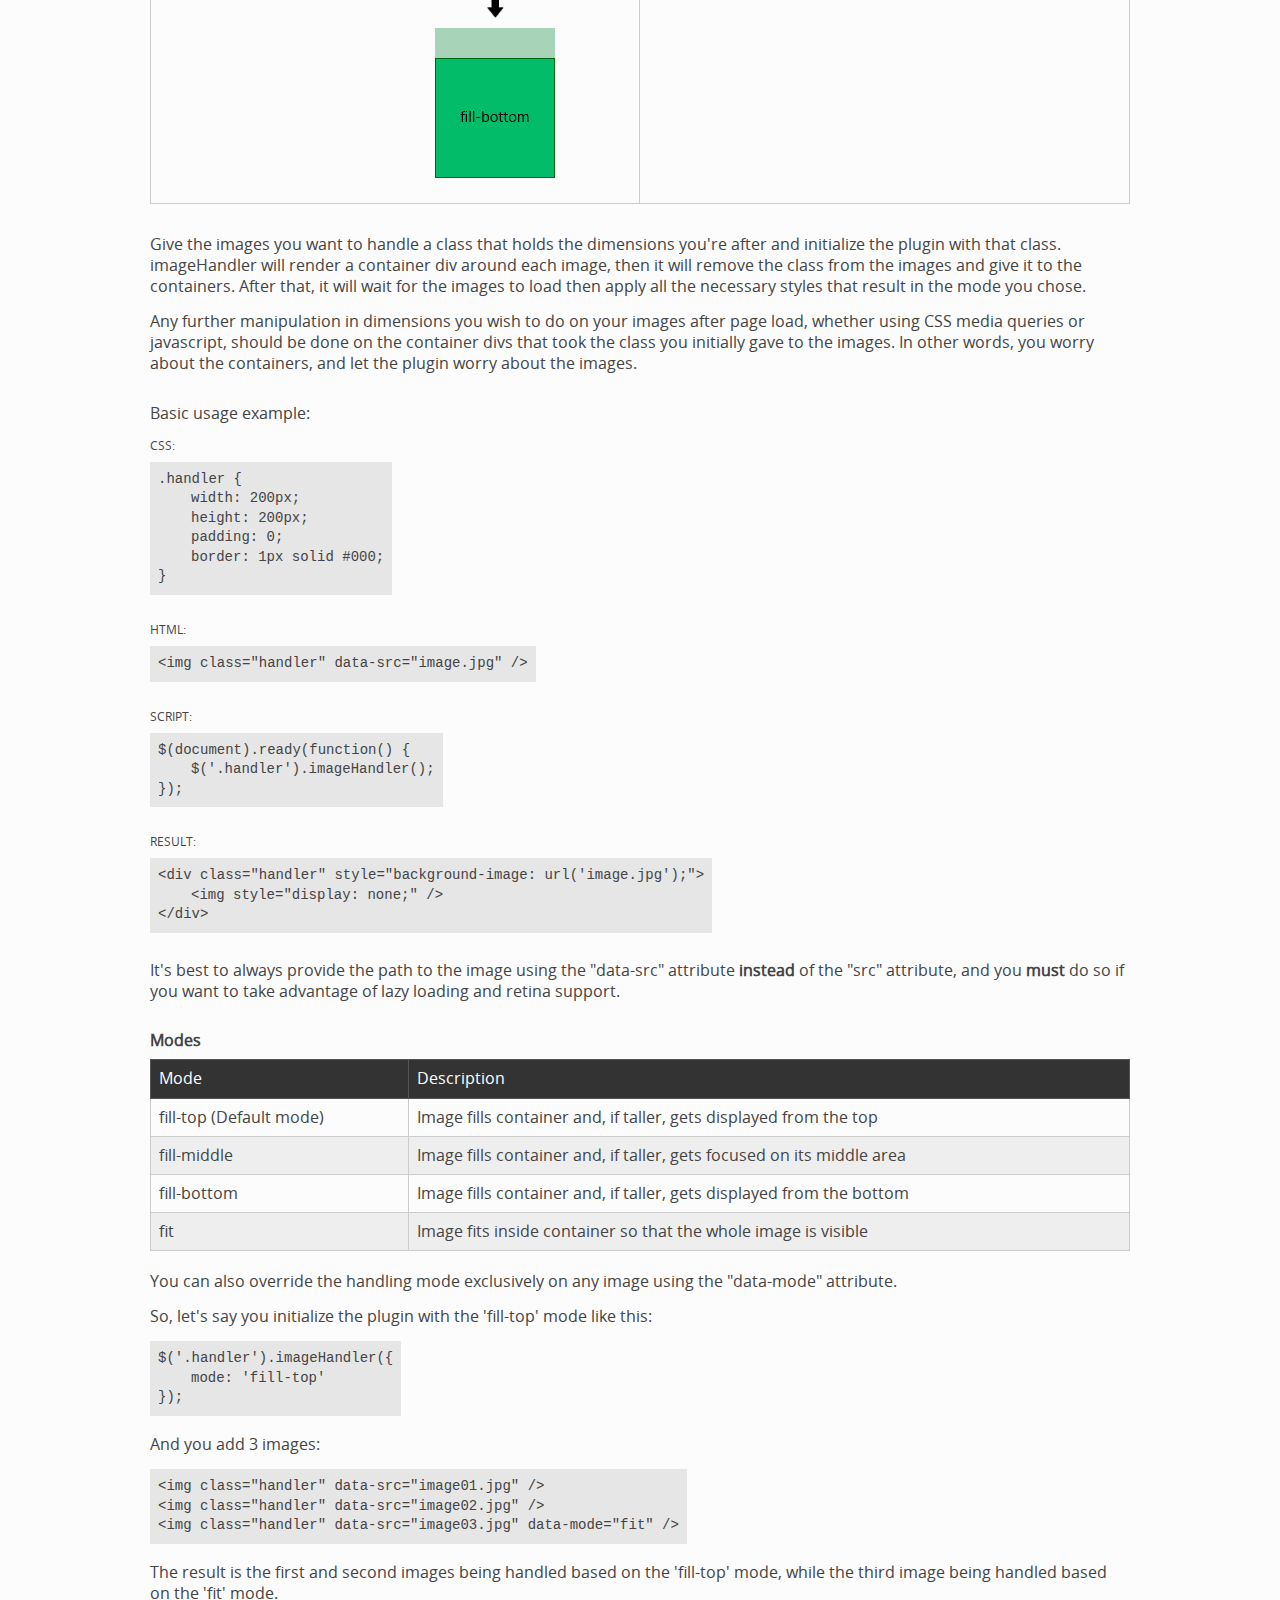
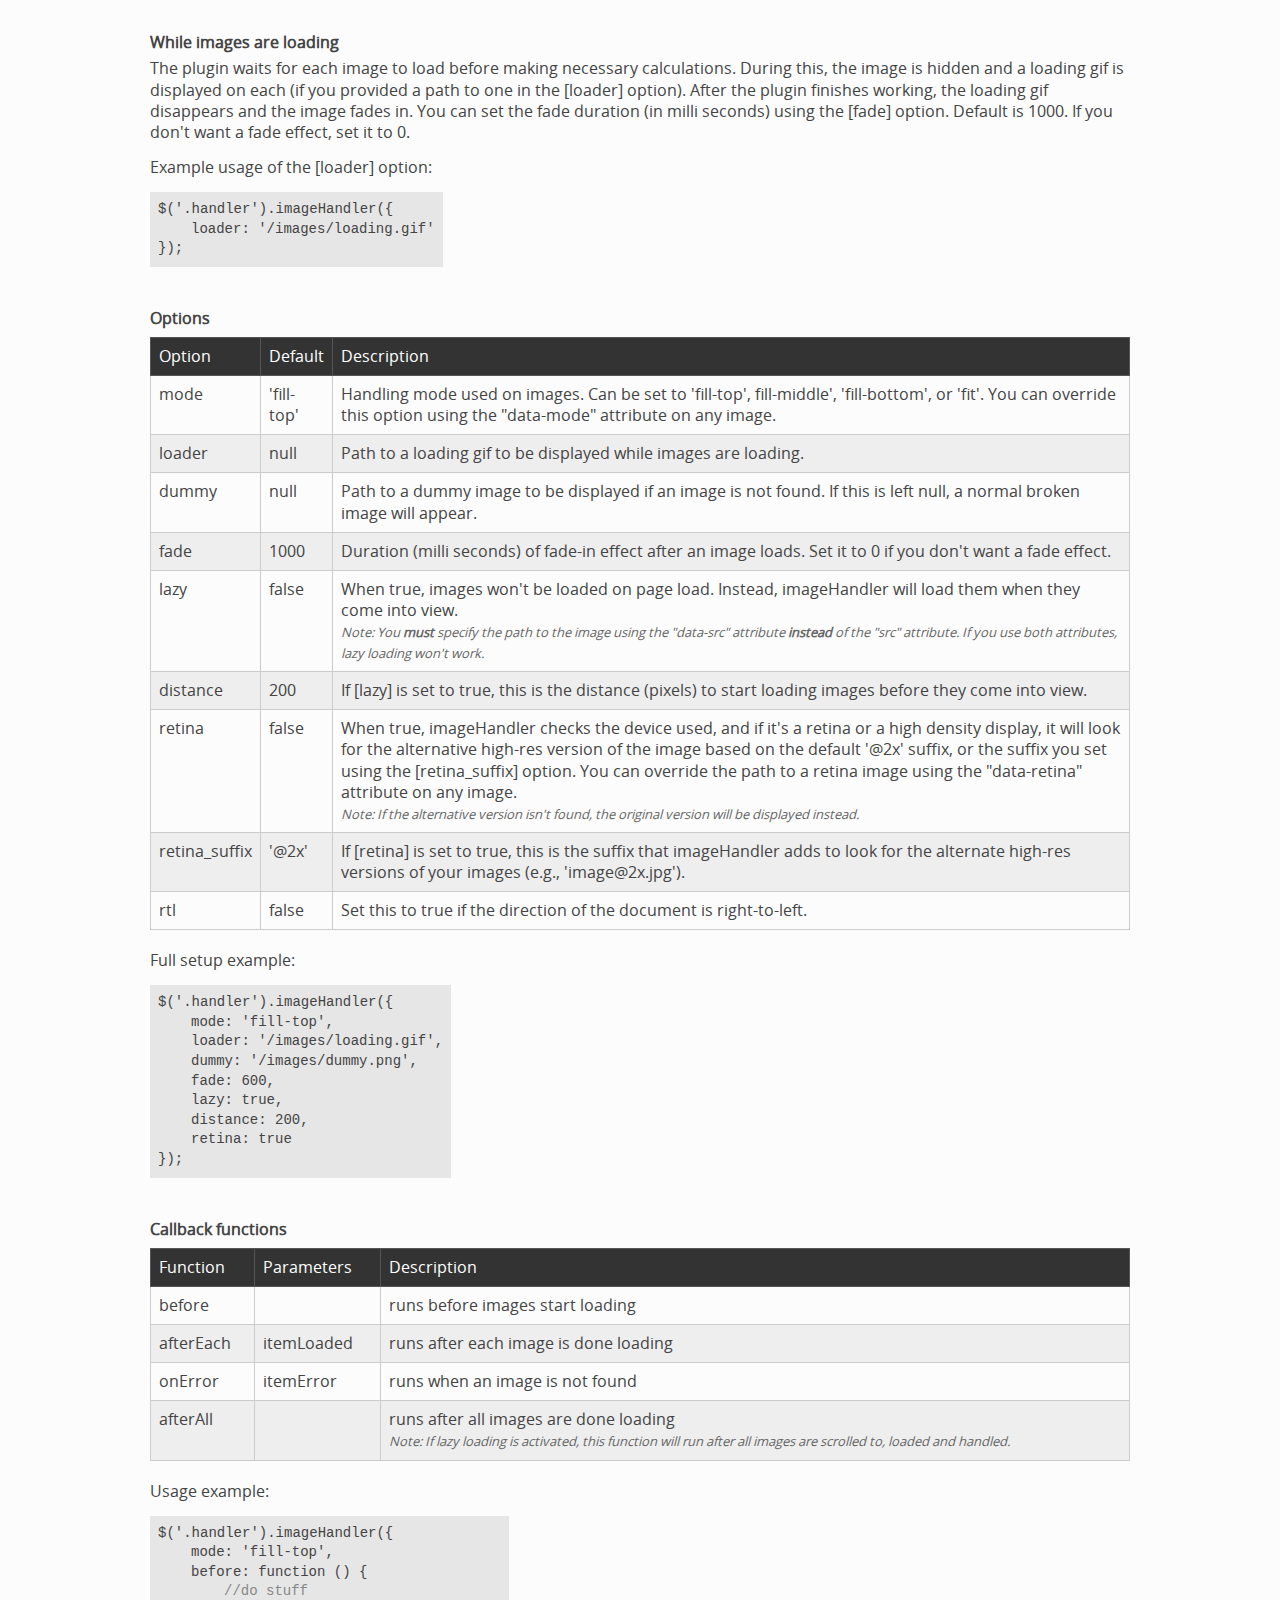
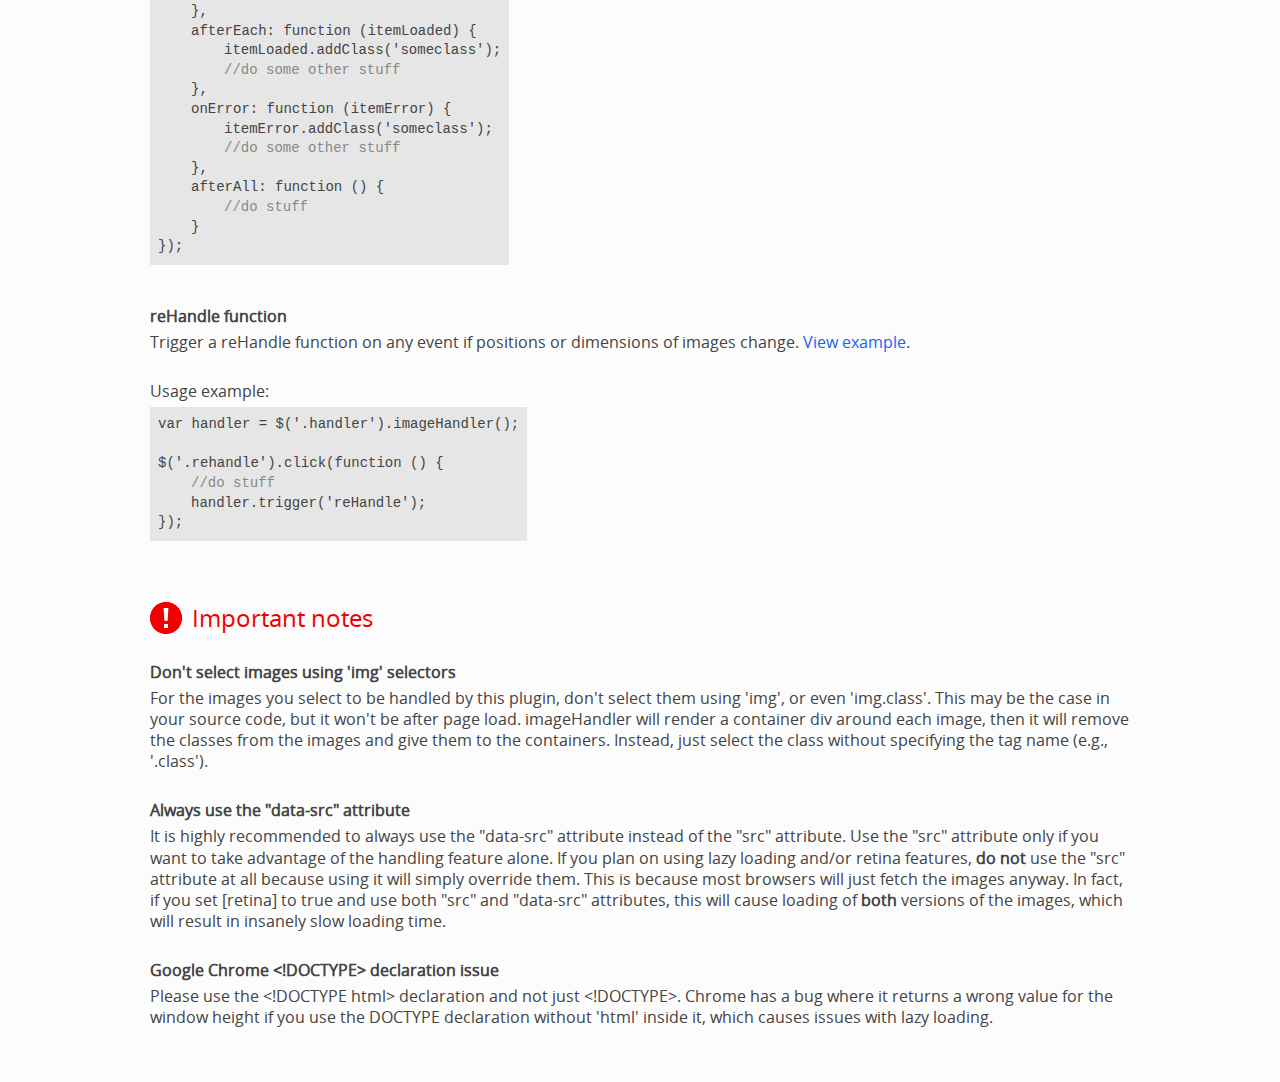
==== commit 94a33ca4: "Updating download link" ====
--- a/index.html
+++ b/index.html
@@ -77,7 +77,7 @@
                 <a href="https://github.com/RamyAlReedy/jQuery-imageHandler" class="github">GitHub</a>
             </li>
             <li class="top-menu-item">
-                <a href="#" class="download">Download v1.0</a>
+                <a href="https://github.com/RamyAlReedy/jQuery-imageHandler/archive/gh-pages.zip" class="download">Download v1.0</a>
             </li>
         </ul>
     </div>
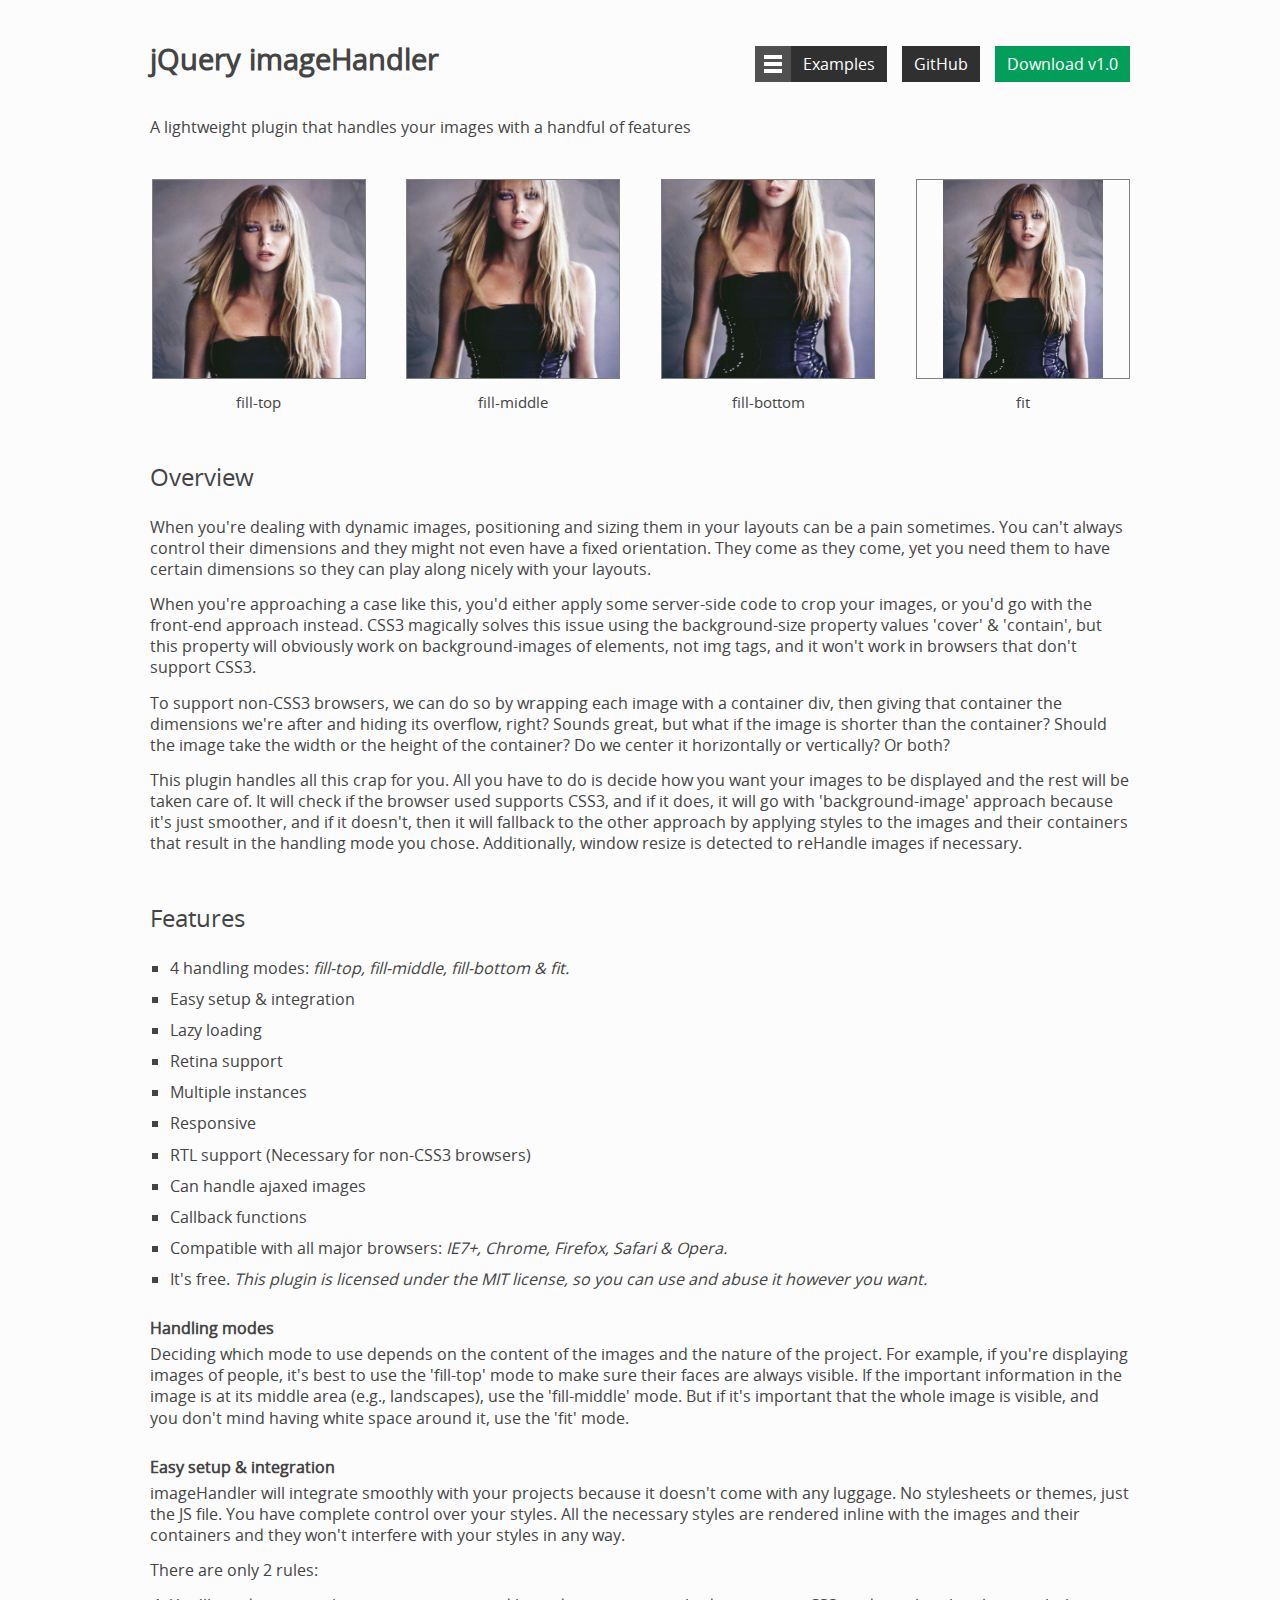
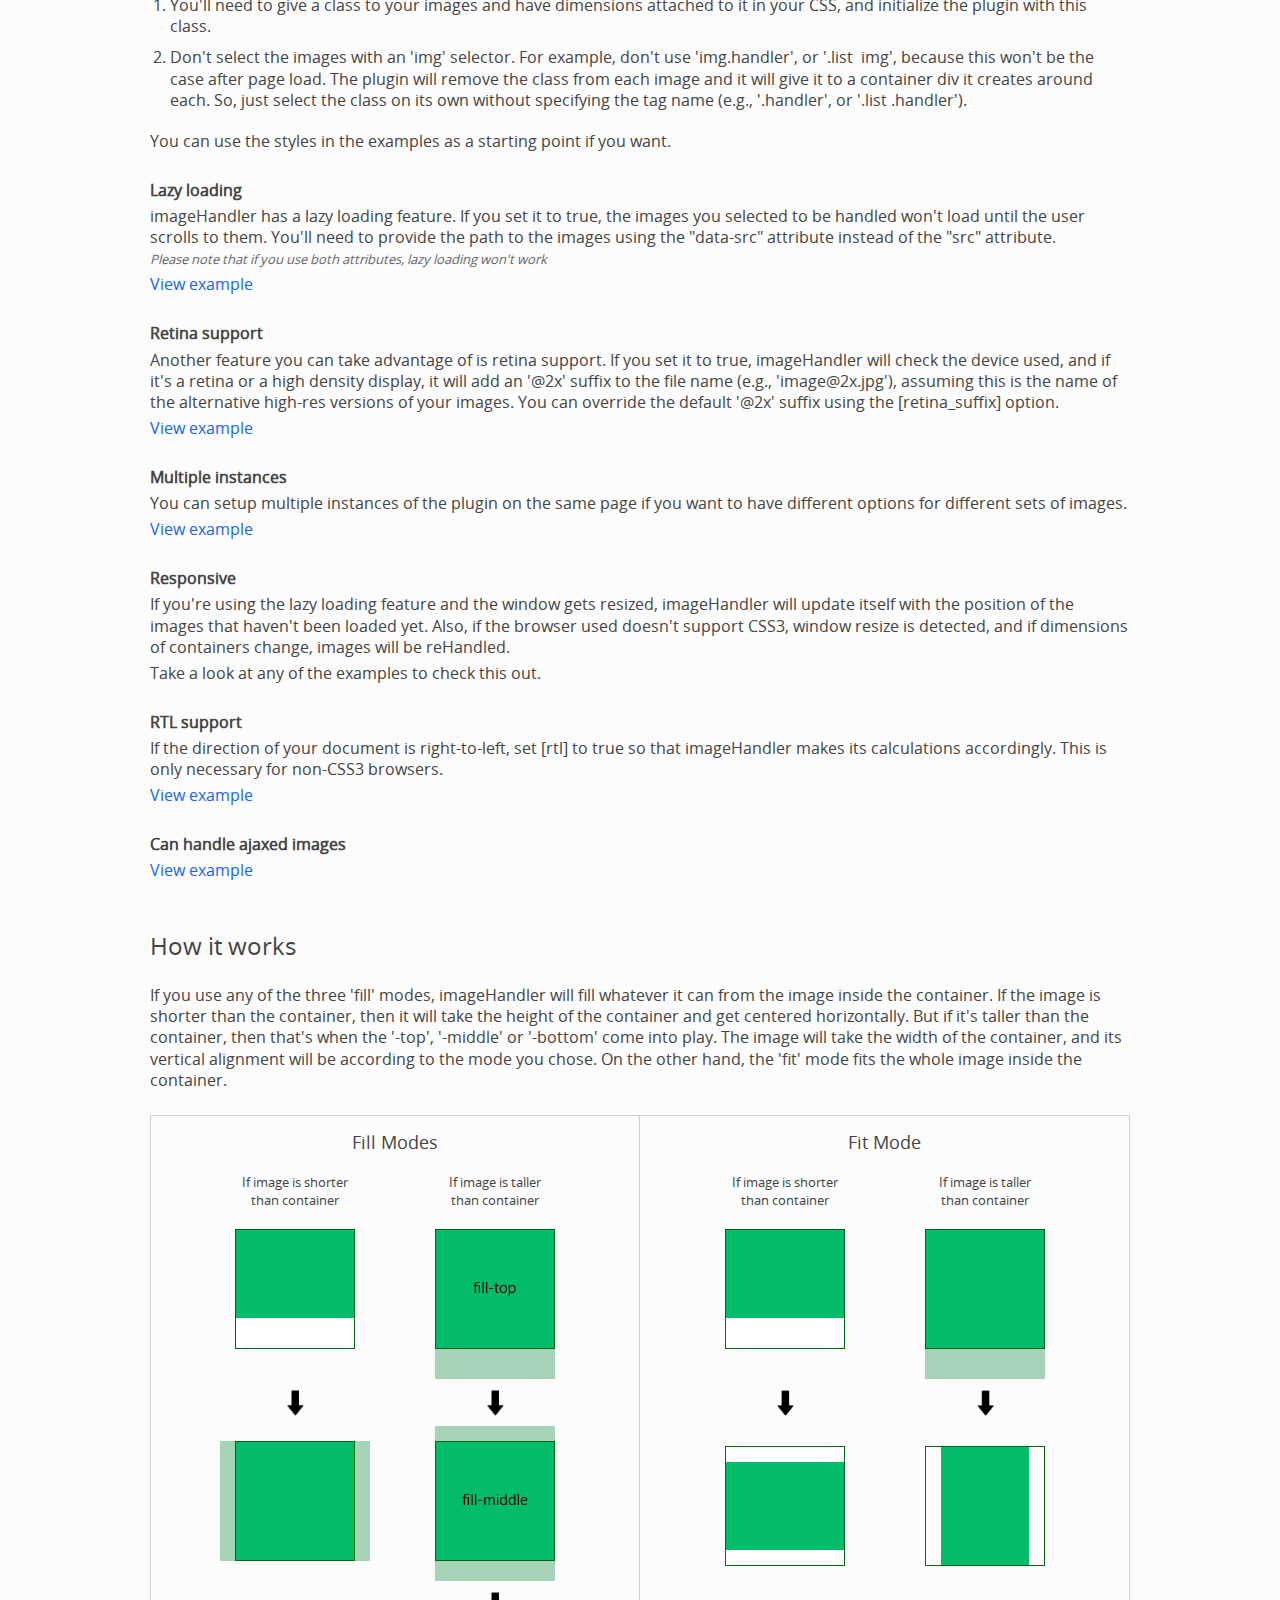
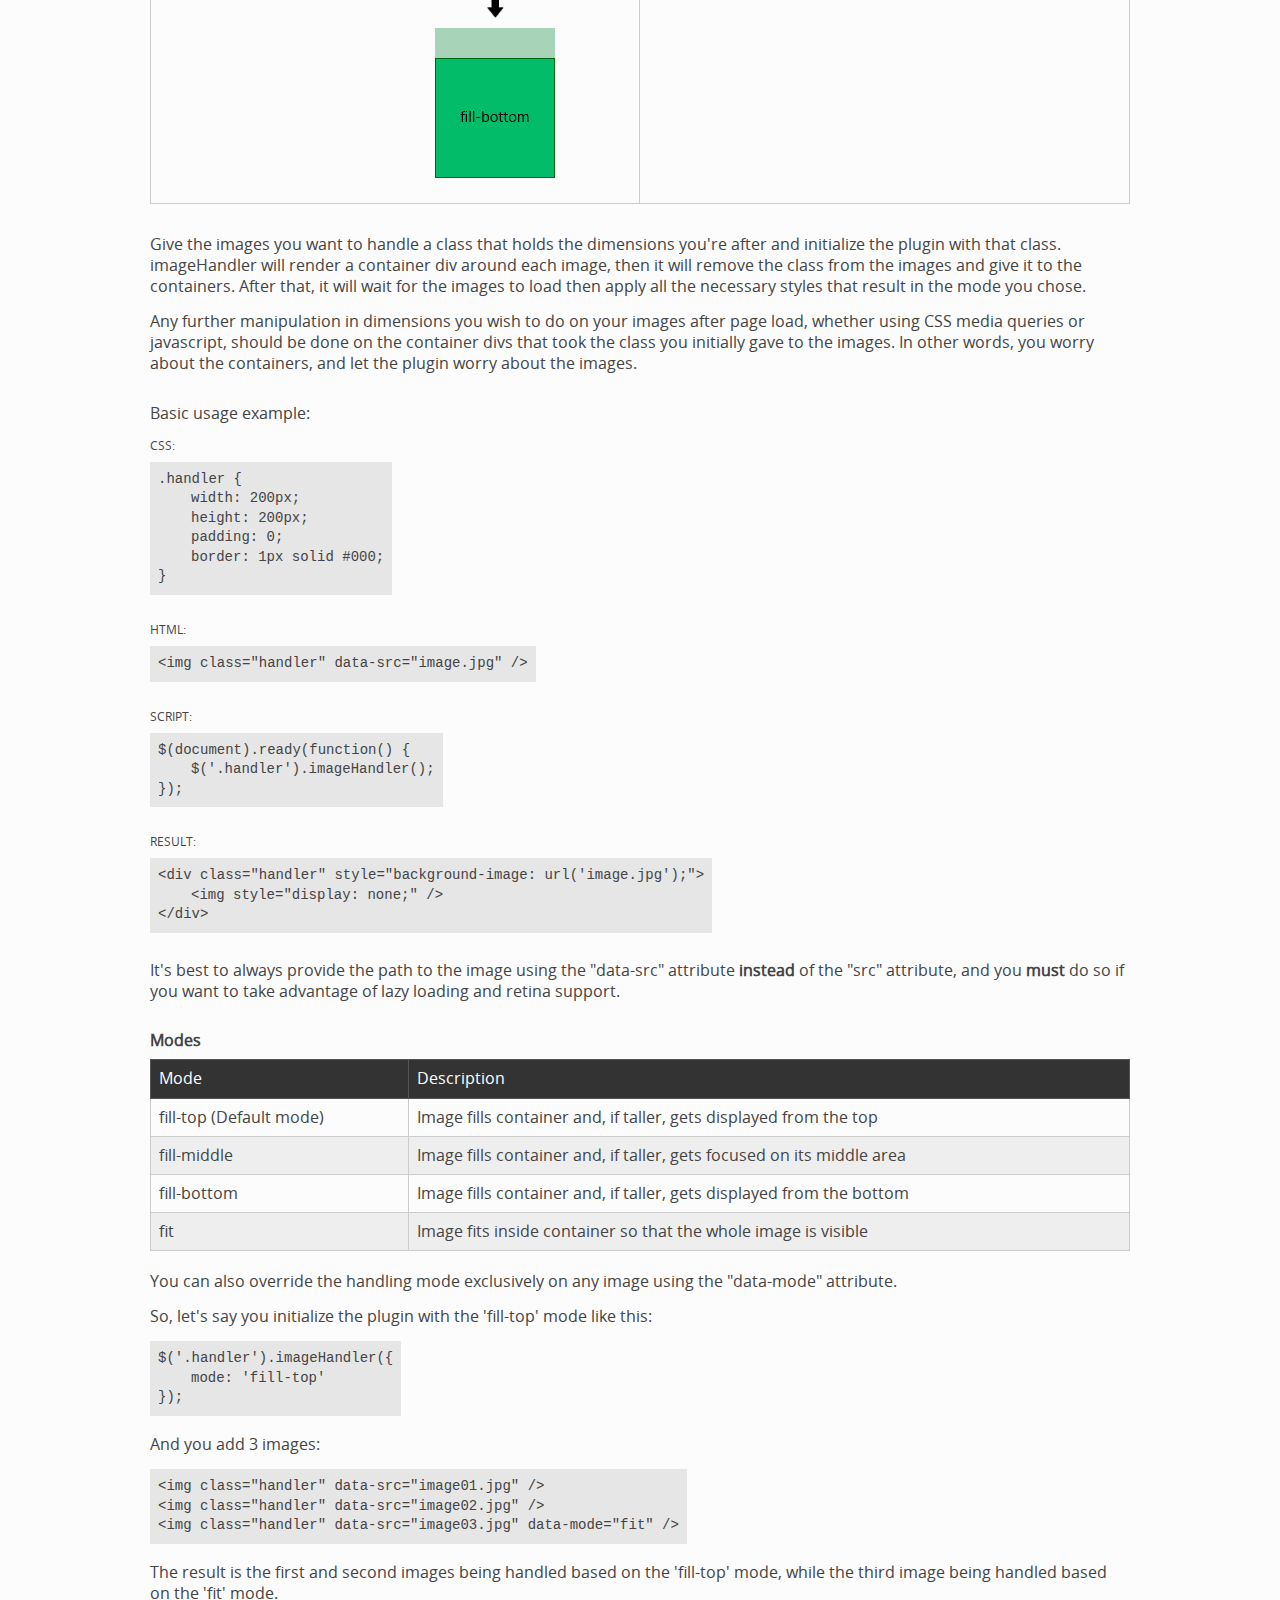
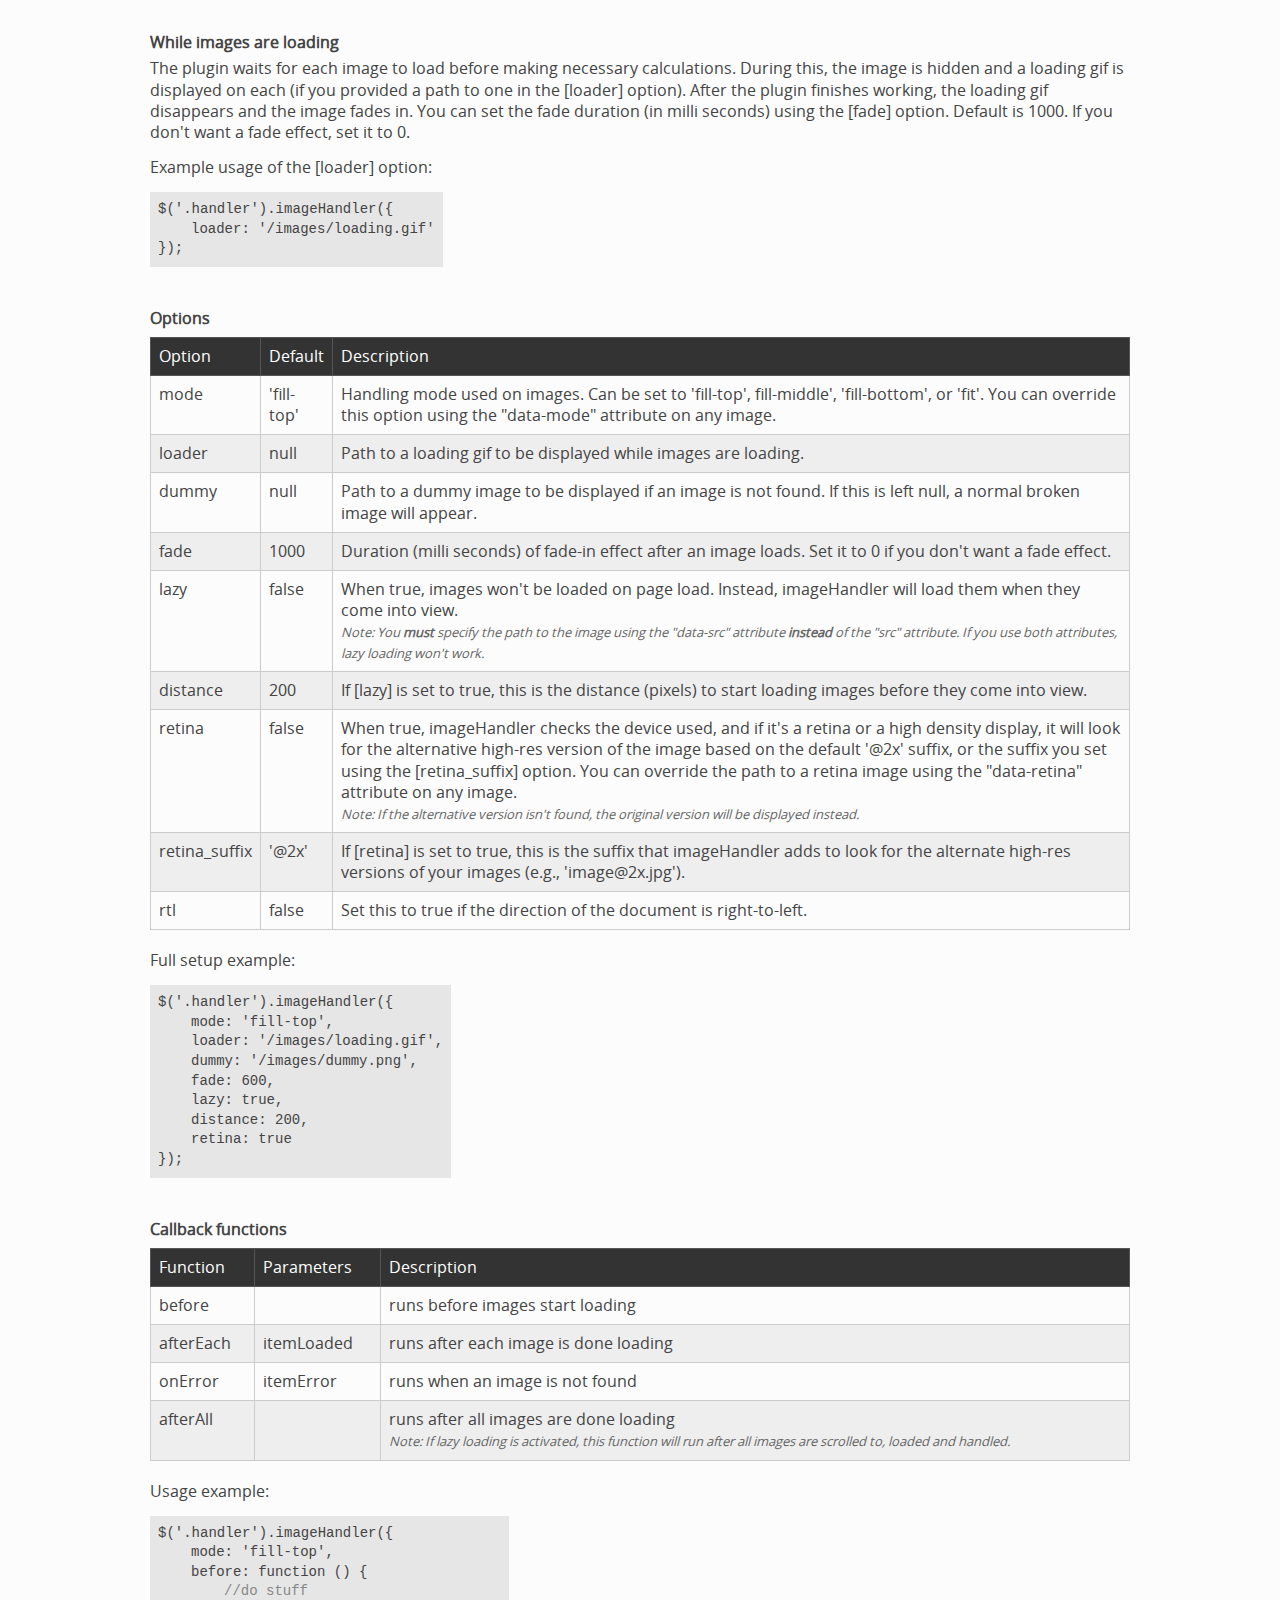
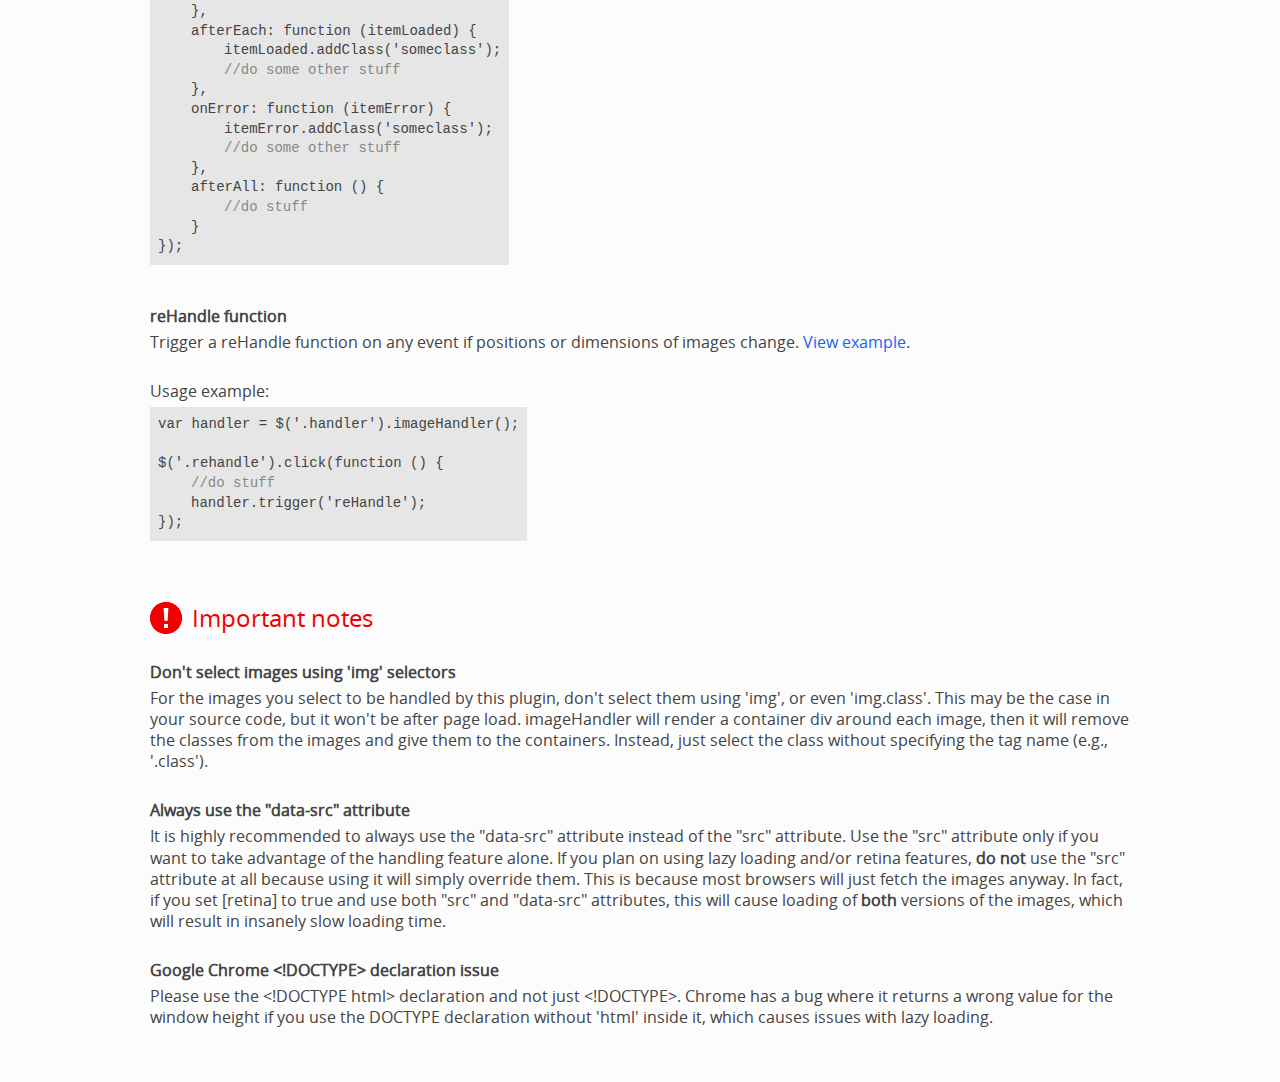
==== commit 3b8f96db: "updating meta" ====
--- a/index.html
+++ b/index.html
@@ -10,6 +10,7 @@
     <meta name="author" content="Ramy Al Reedy">
     <meta name="description" content="A lightweight plugin that handles your images with a handful of features">
     <meta name="keywords" content="html,css,javascript,jquery,image,images,handler,handling,imagehandler">
+    <meta property="og:image" content="http://ramyalreedy.github.io/jQuery-imageHandler/images/meta.jpg"/>
 
     <link rel="stylesheet" href="css/styles.css" />
 
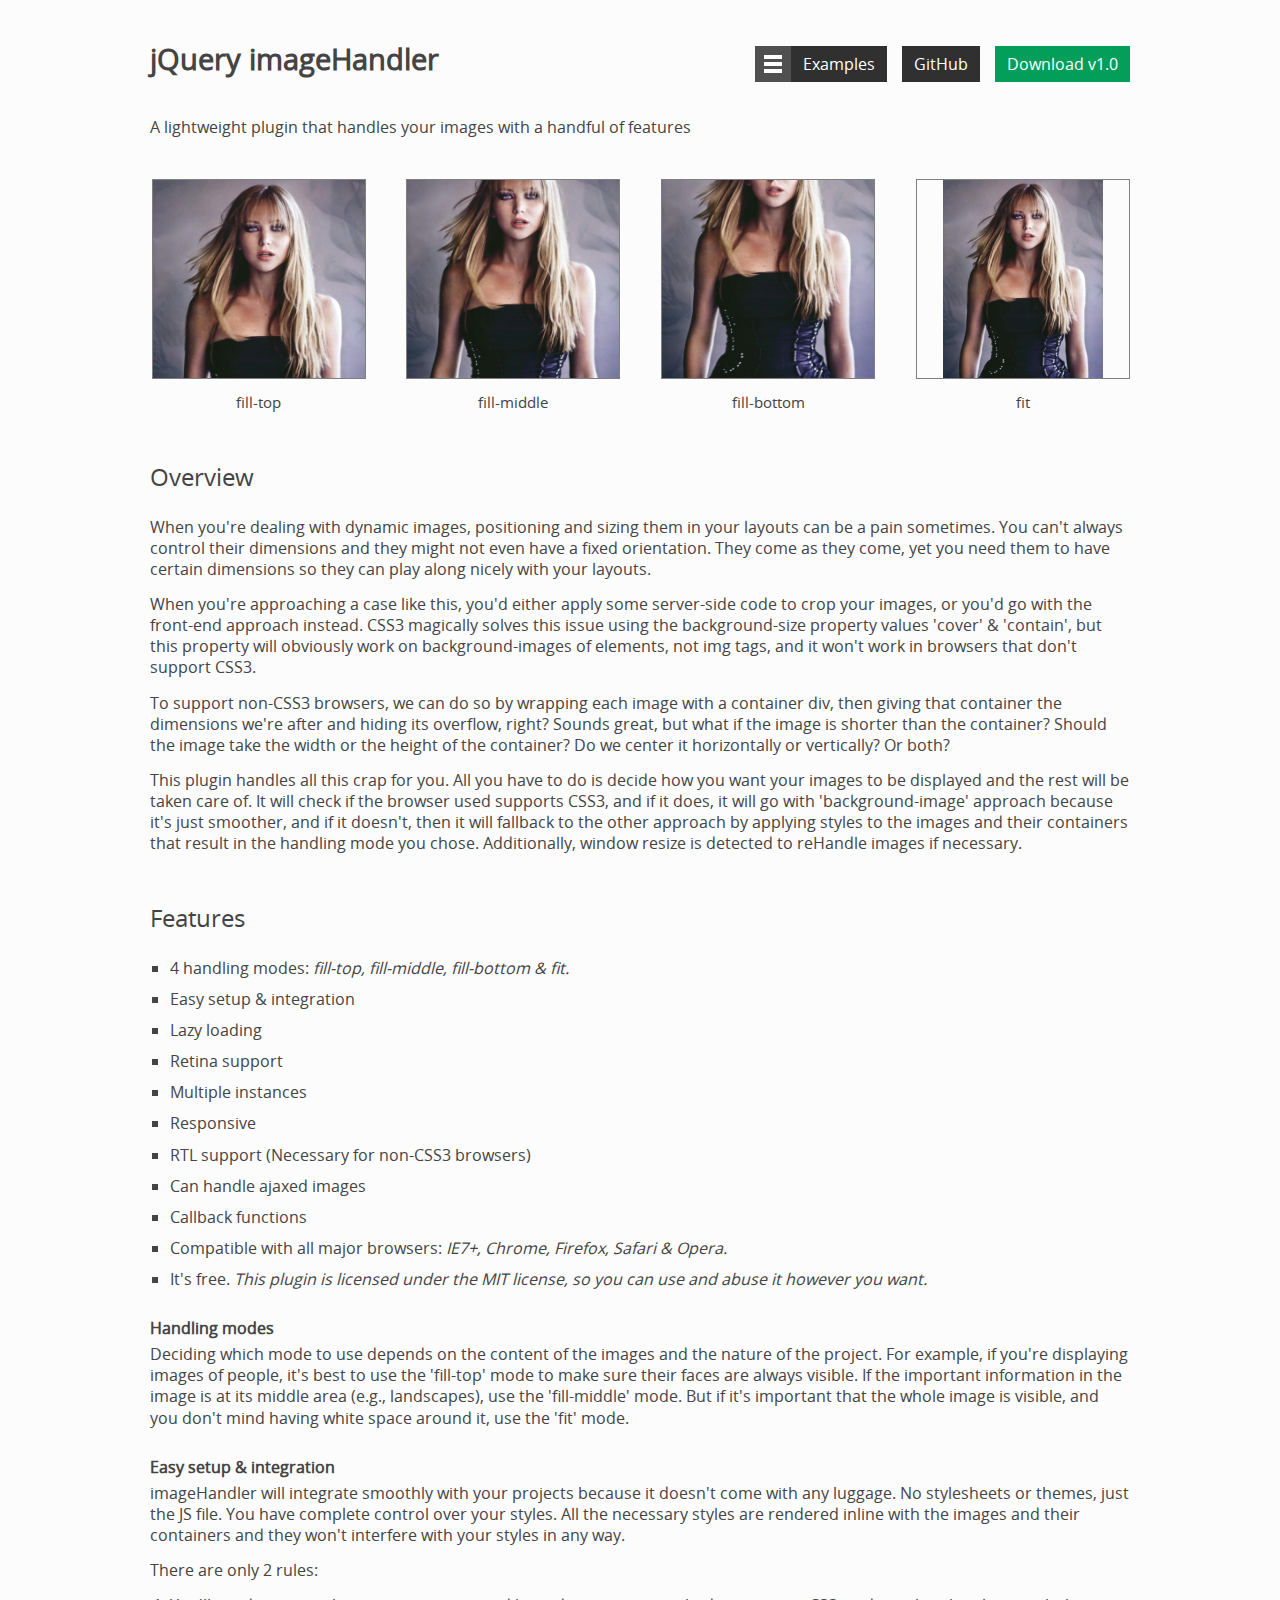
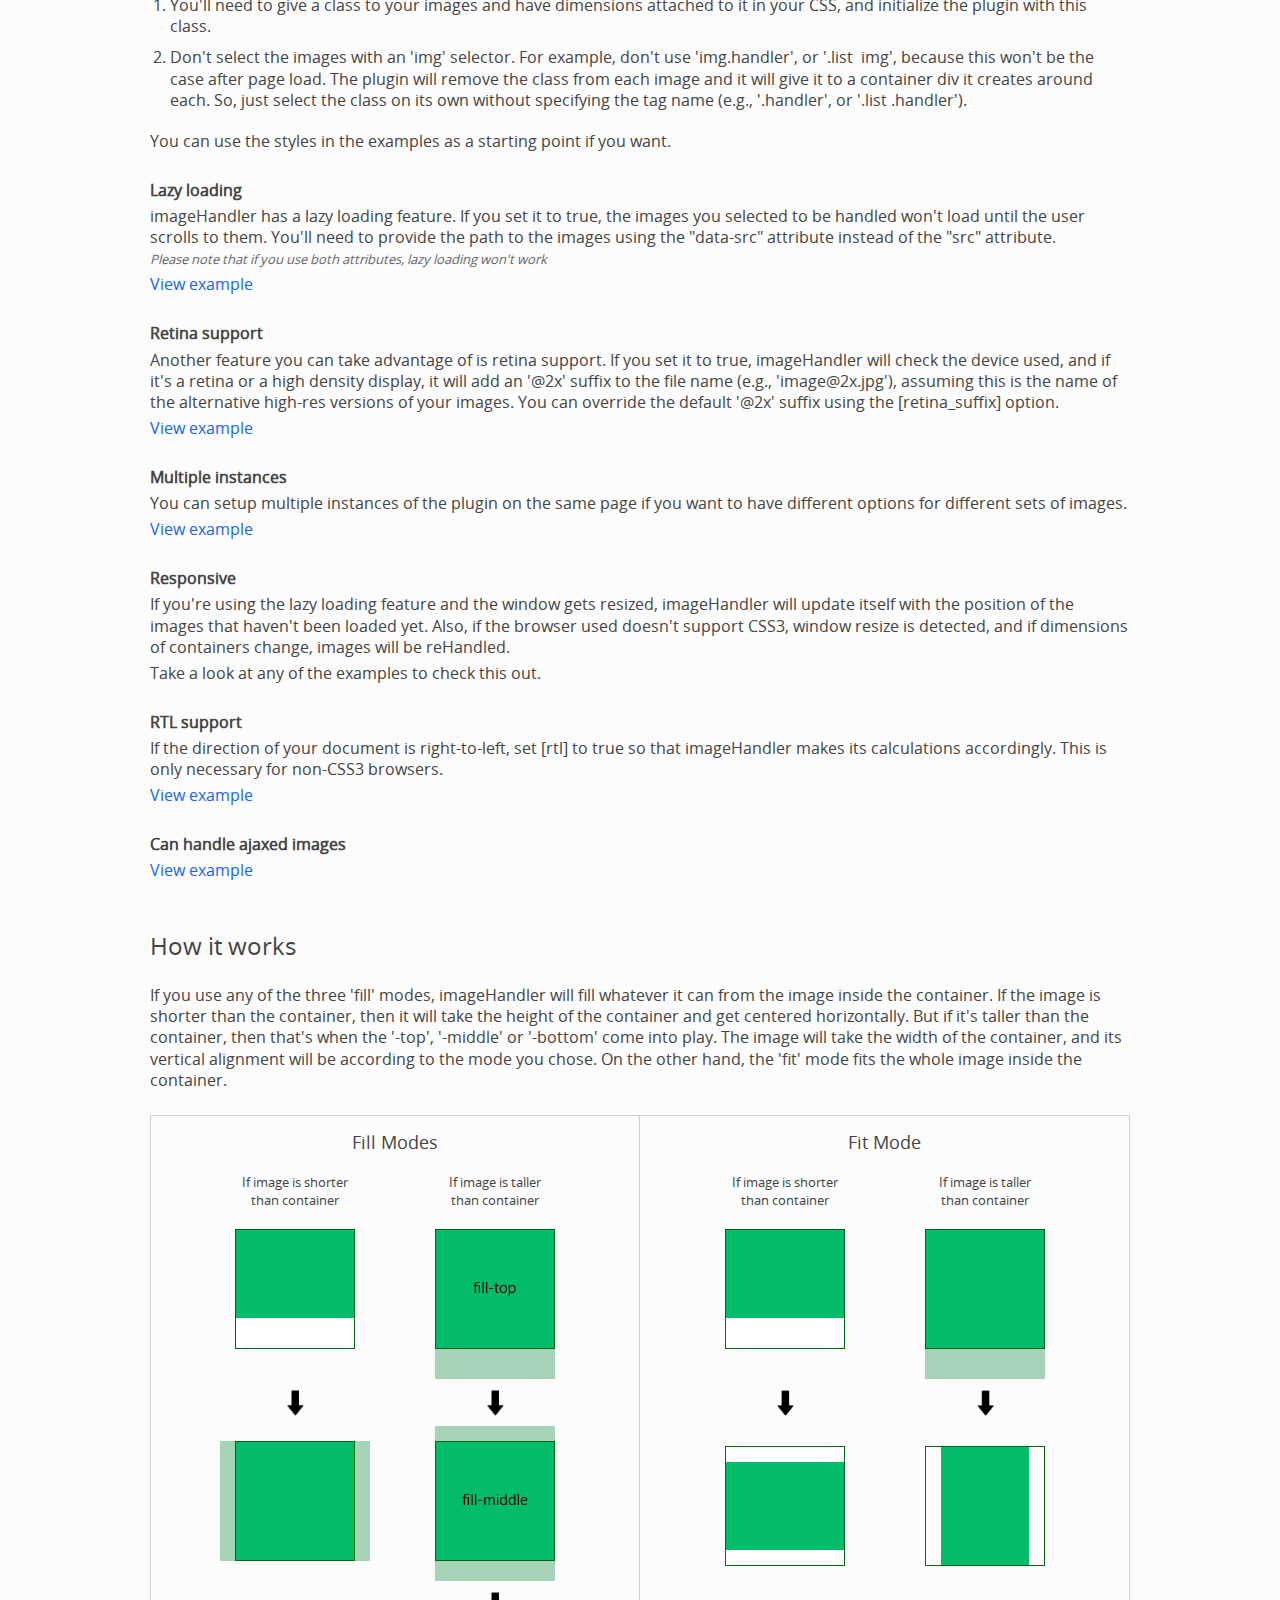
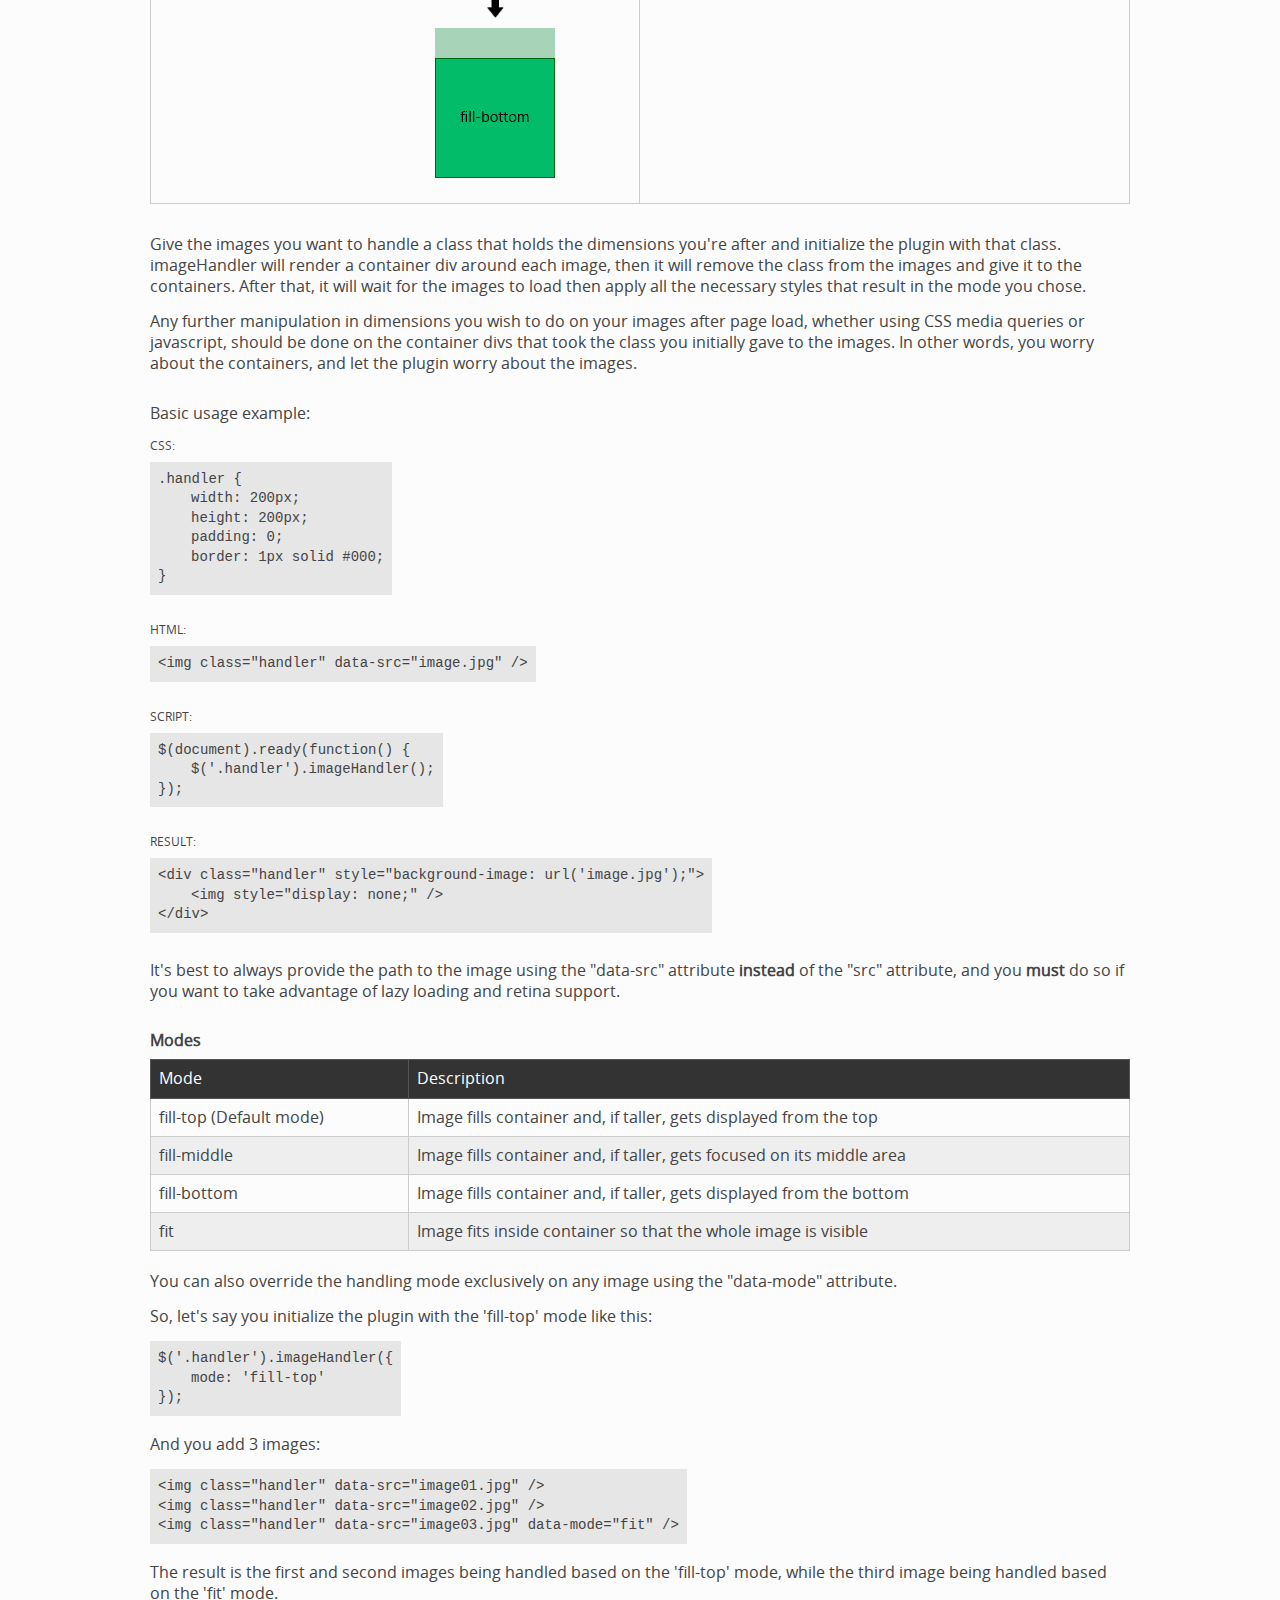
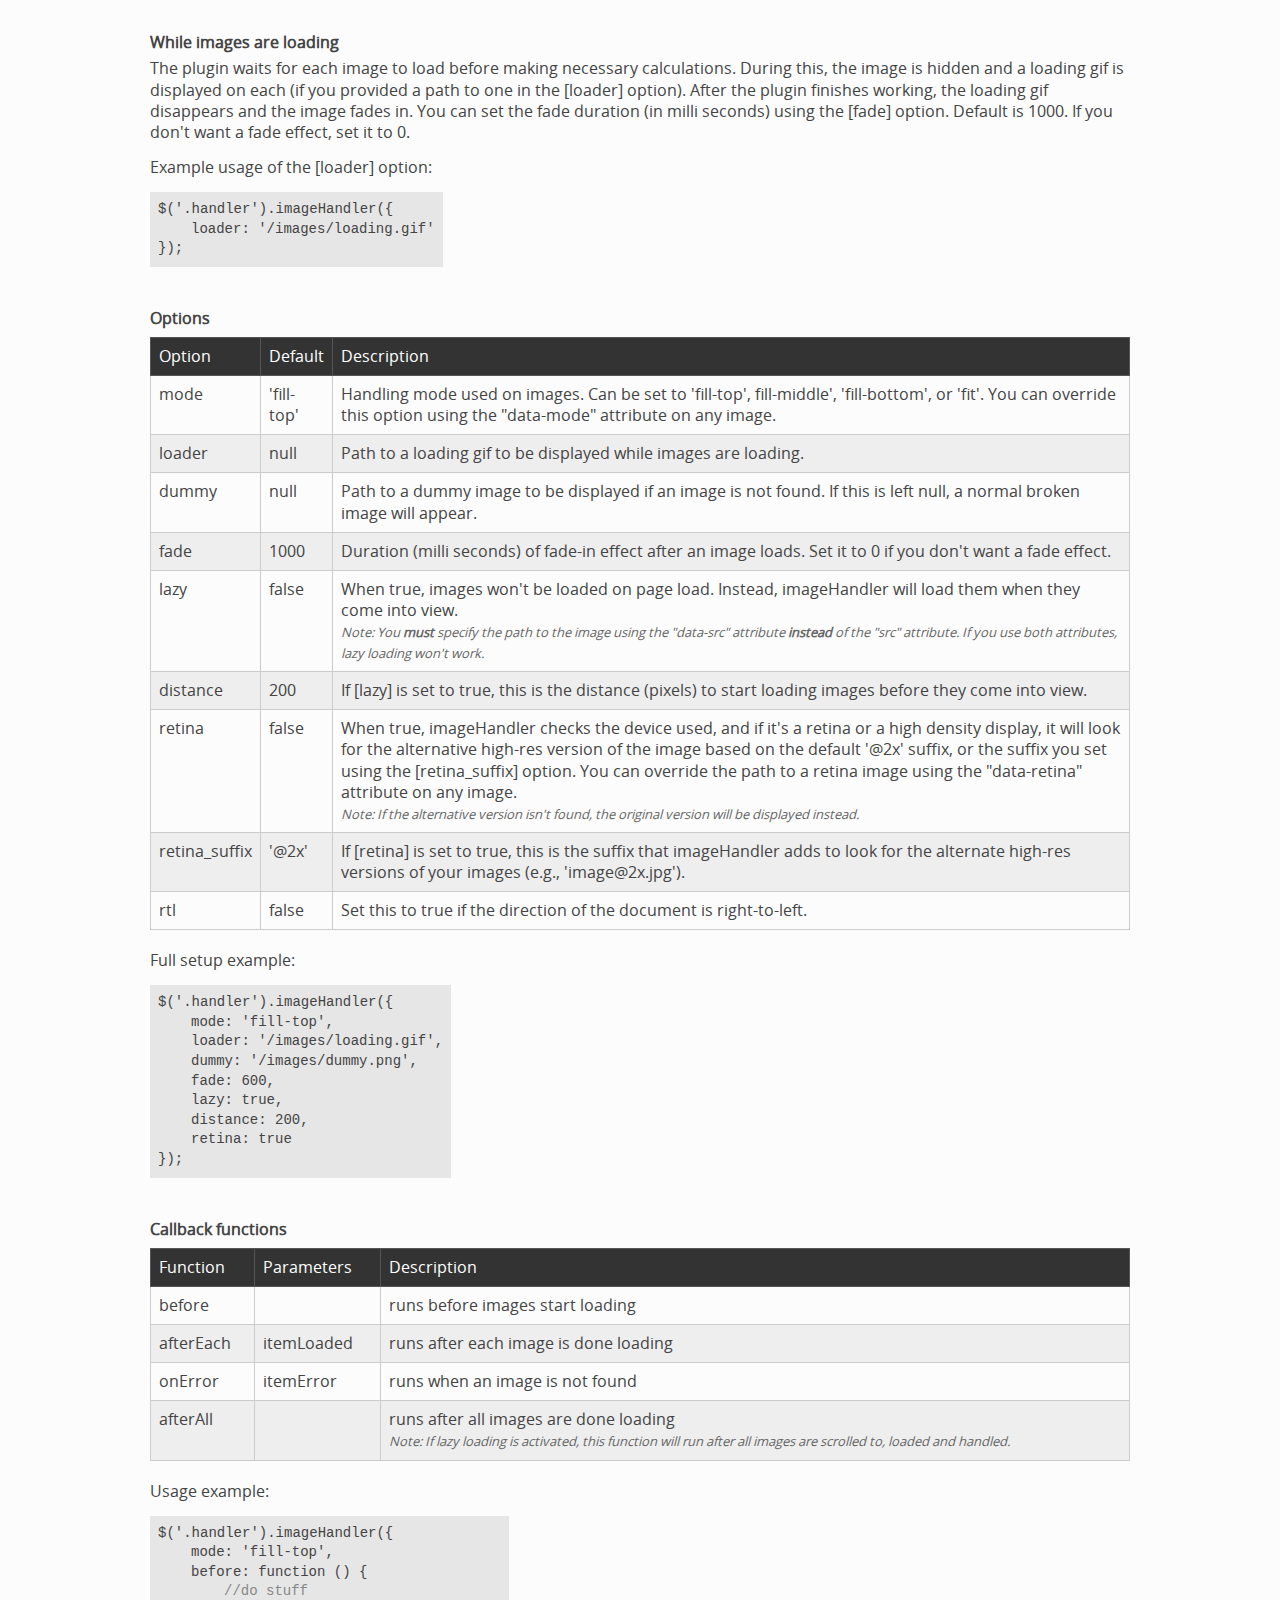
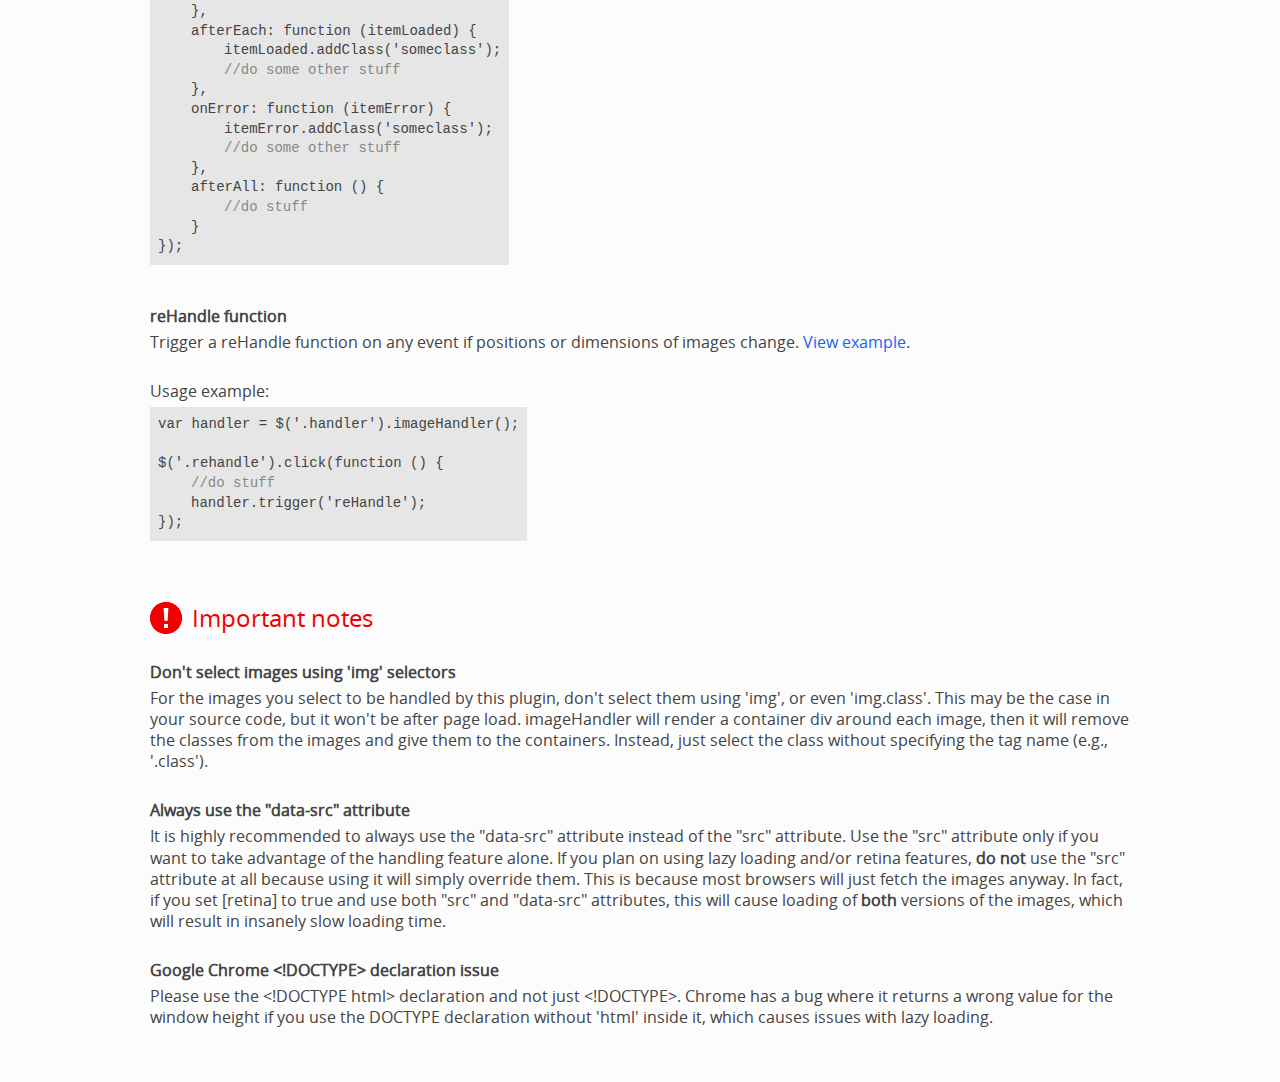
==== commit 150dc016: "meta" ====
--- a/index.html
+++ b/index.html
@@ -4,13 +4,13 @@
 <head>
     <title>jQuery imageHandler</title>
 
+    <meta property="og:image" content="http://ramyalreedy.github.io/jQuery-imageHandler/images/metaimage.jpg">
     <meta charset="utf-8">
     <meta name="viewport" content="width=device-width">
     <meta http-equiv="X-UA-Compatible" content="IE=edge,chrome=1">
     <meta name="author" content="Ramy Al Reedy">
     <meta name="description" content="A lightweight plugin that handles your images with a handful of features">
     <meta name="keywords" content="html,css,javascript,jquery,image,images,handler,handling,imagehandler">
-    <meta property="og:image" content="http://ramyalreedy.github.io/jQuery-imageHandler/images/meta.jpg"/>
 
     <link rel="stylesheet" href="css/styles.css" />
 
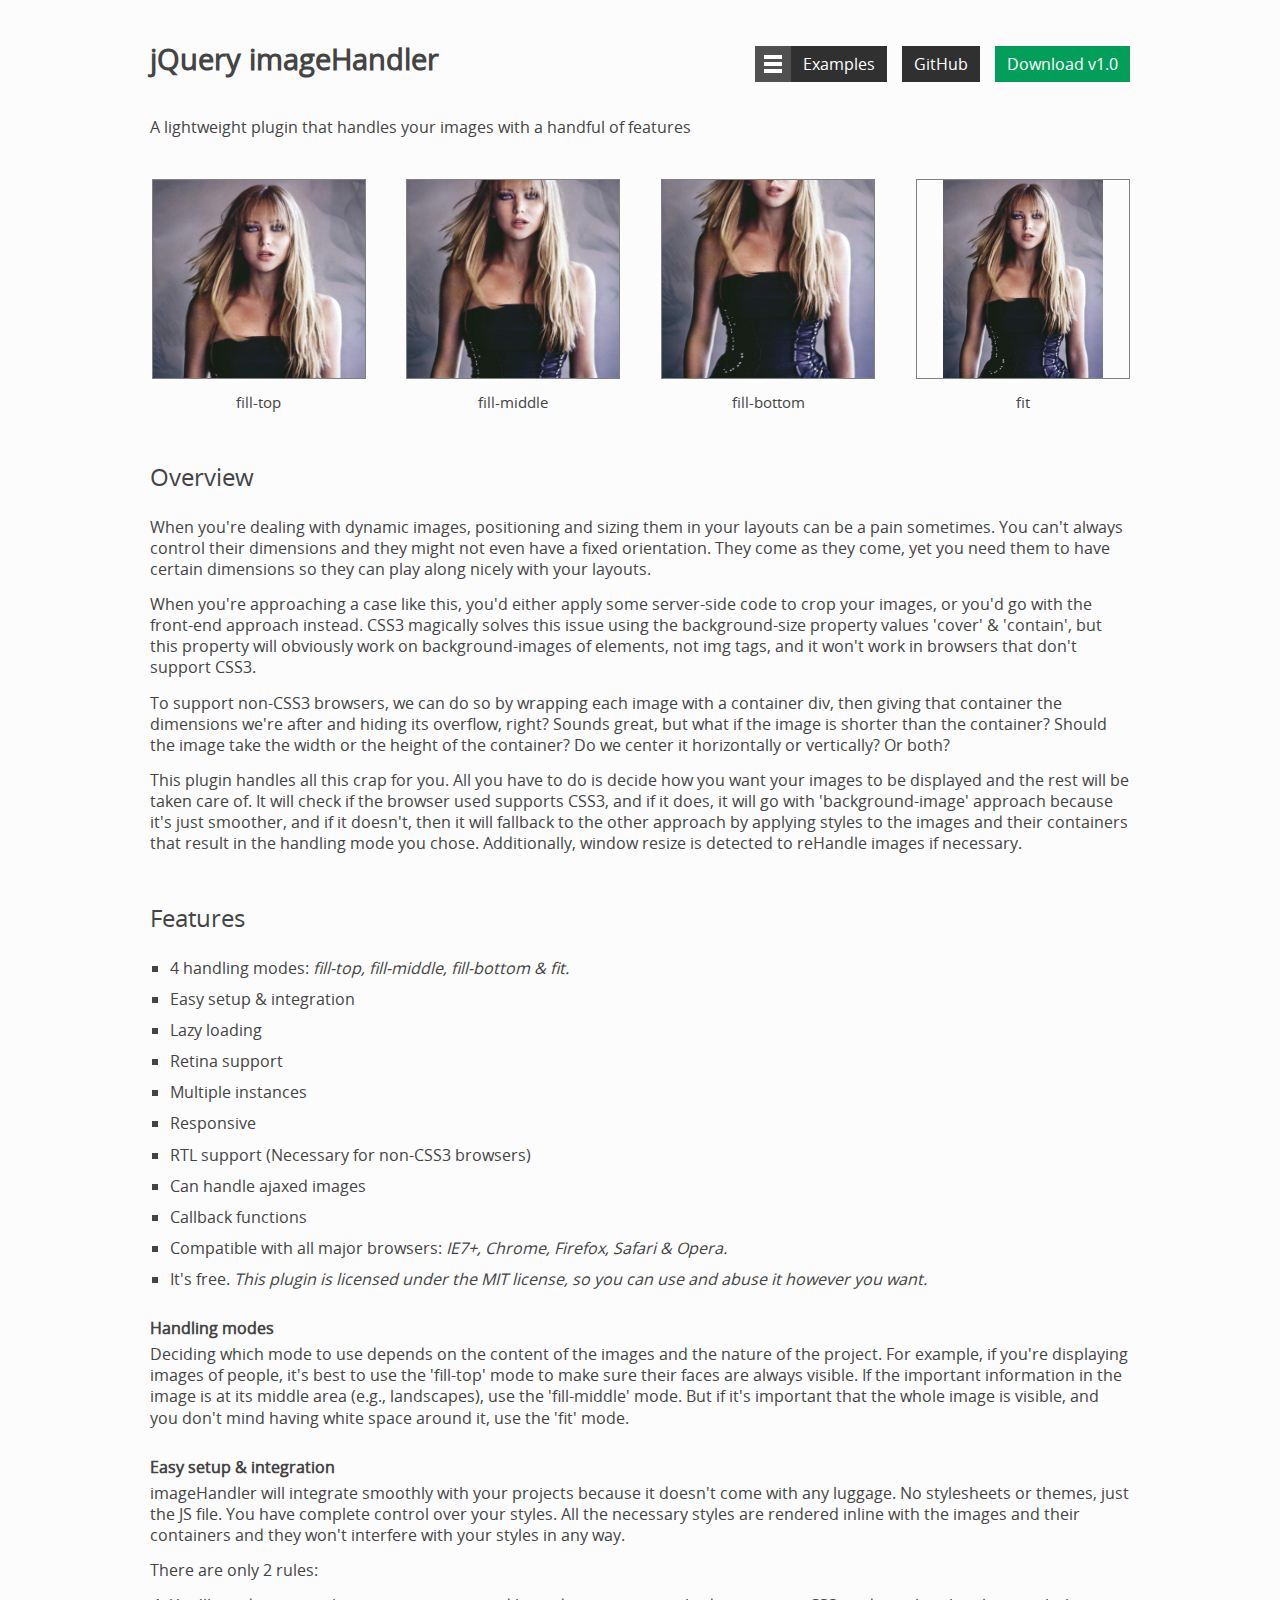
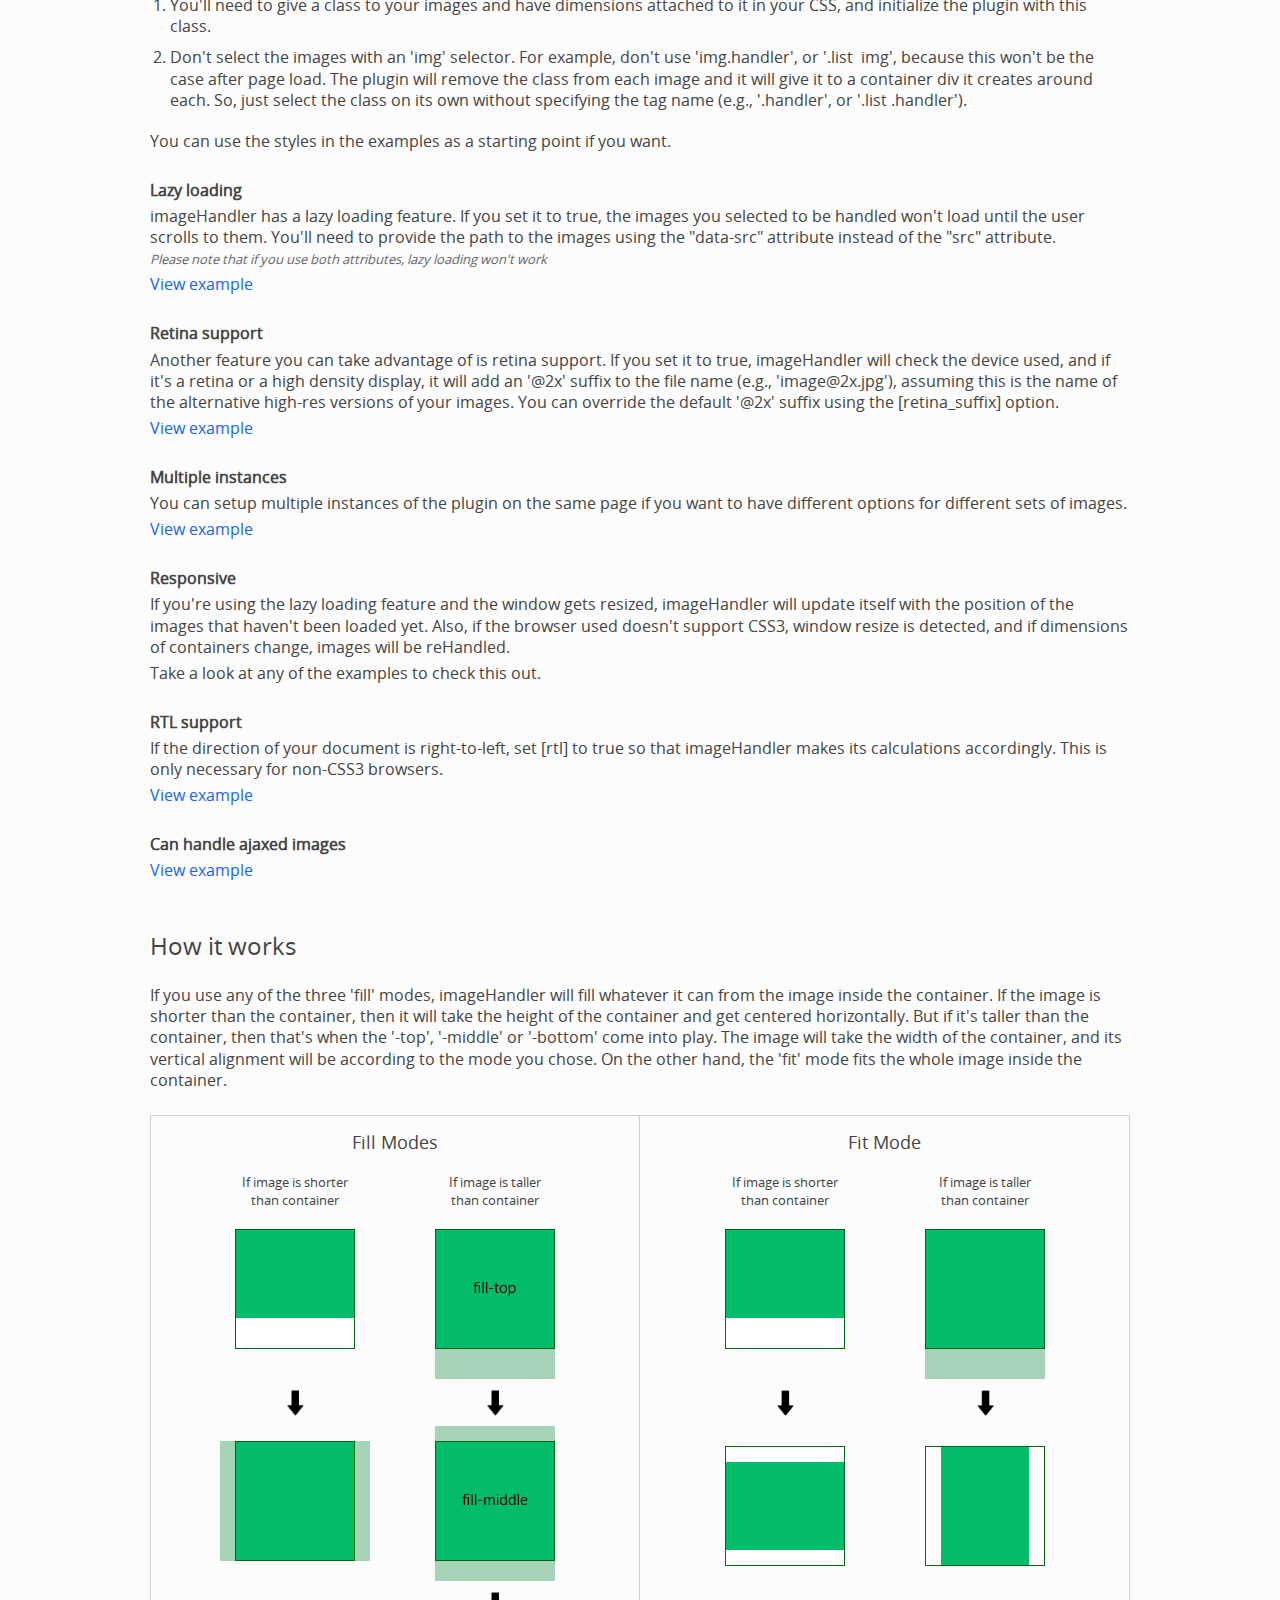
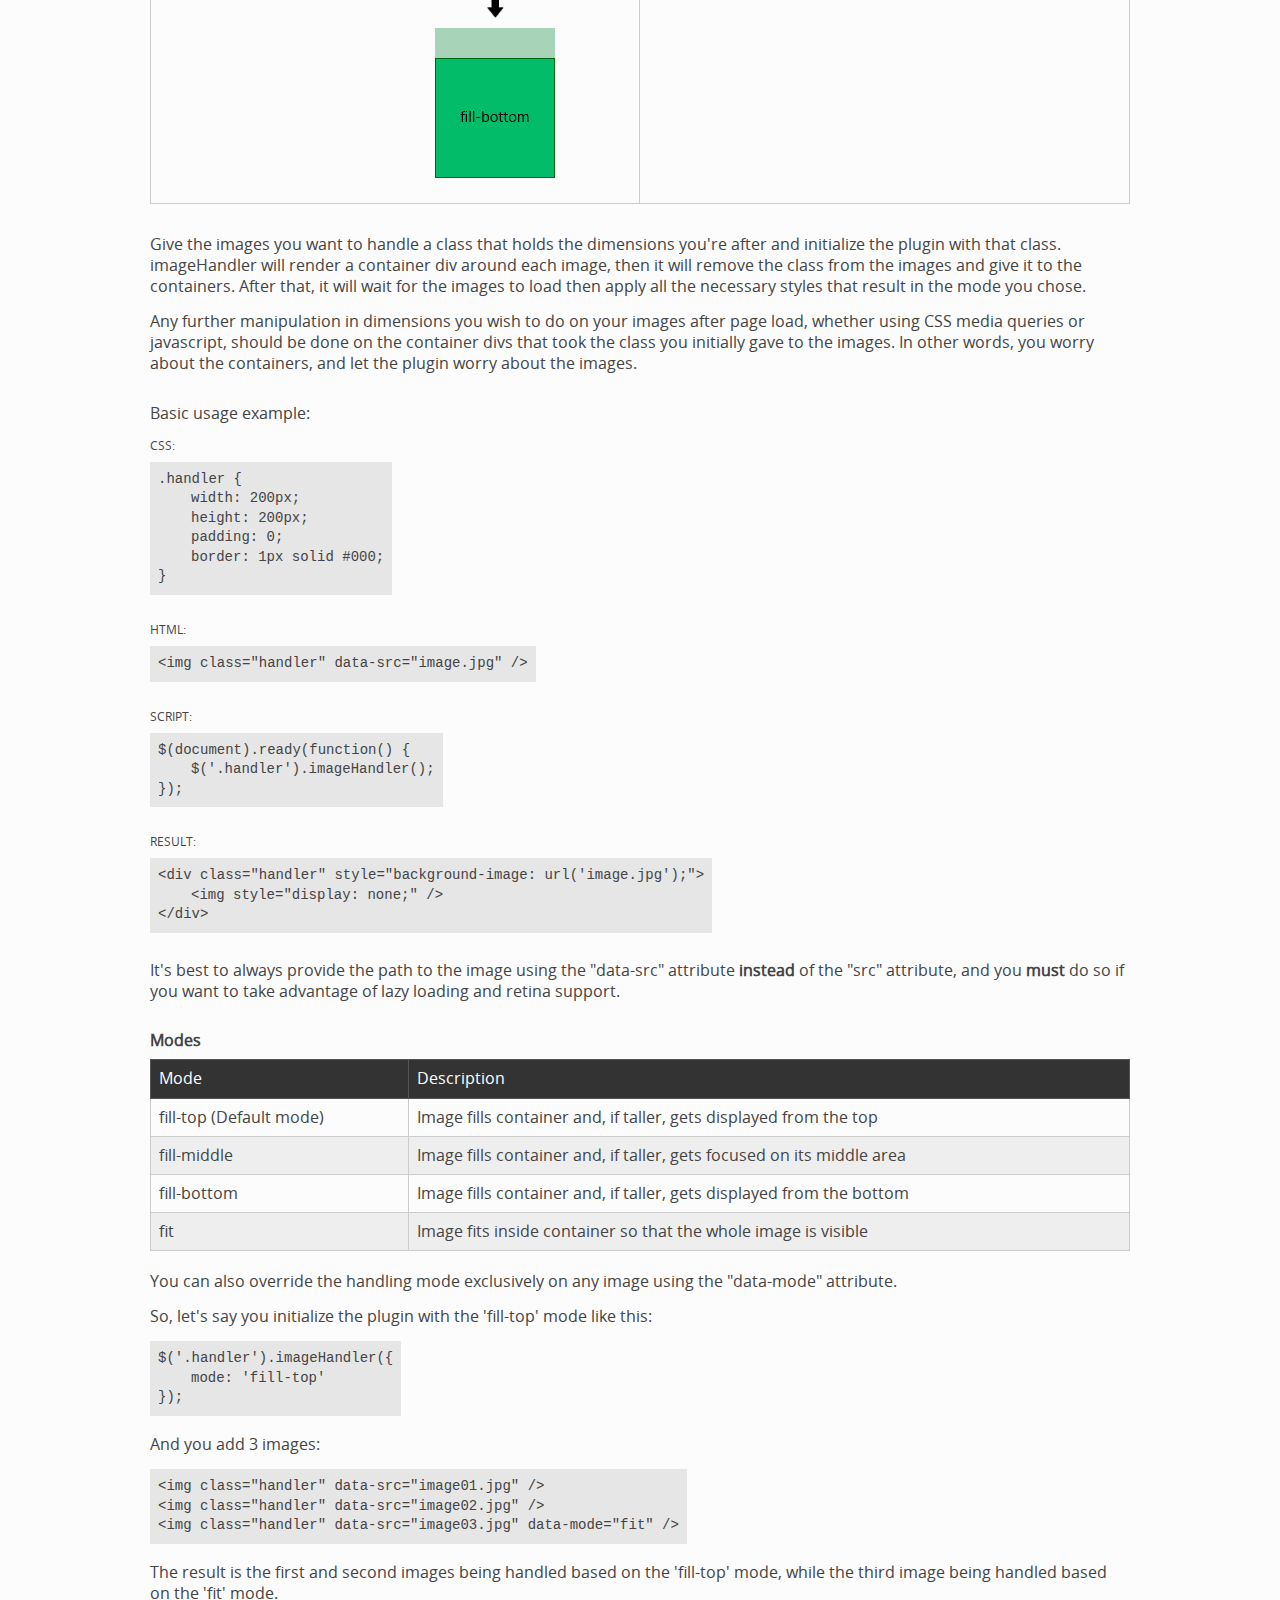
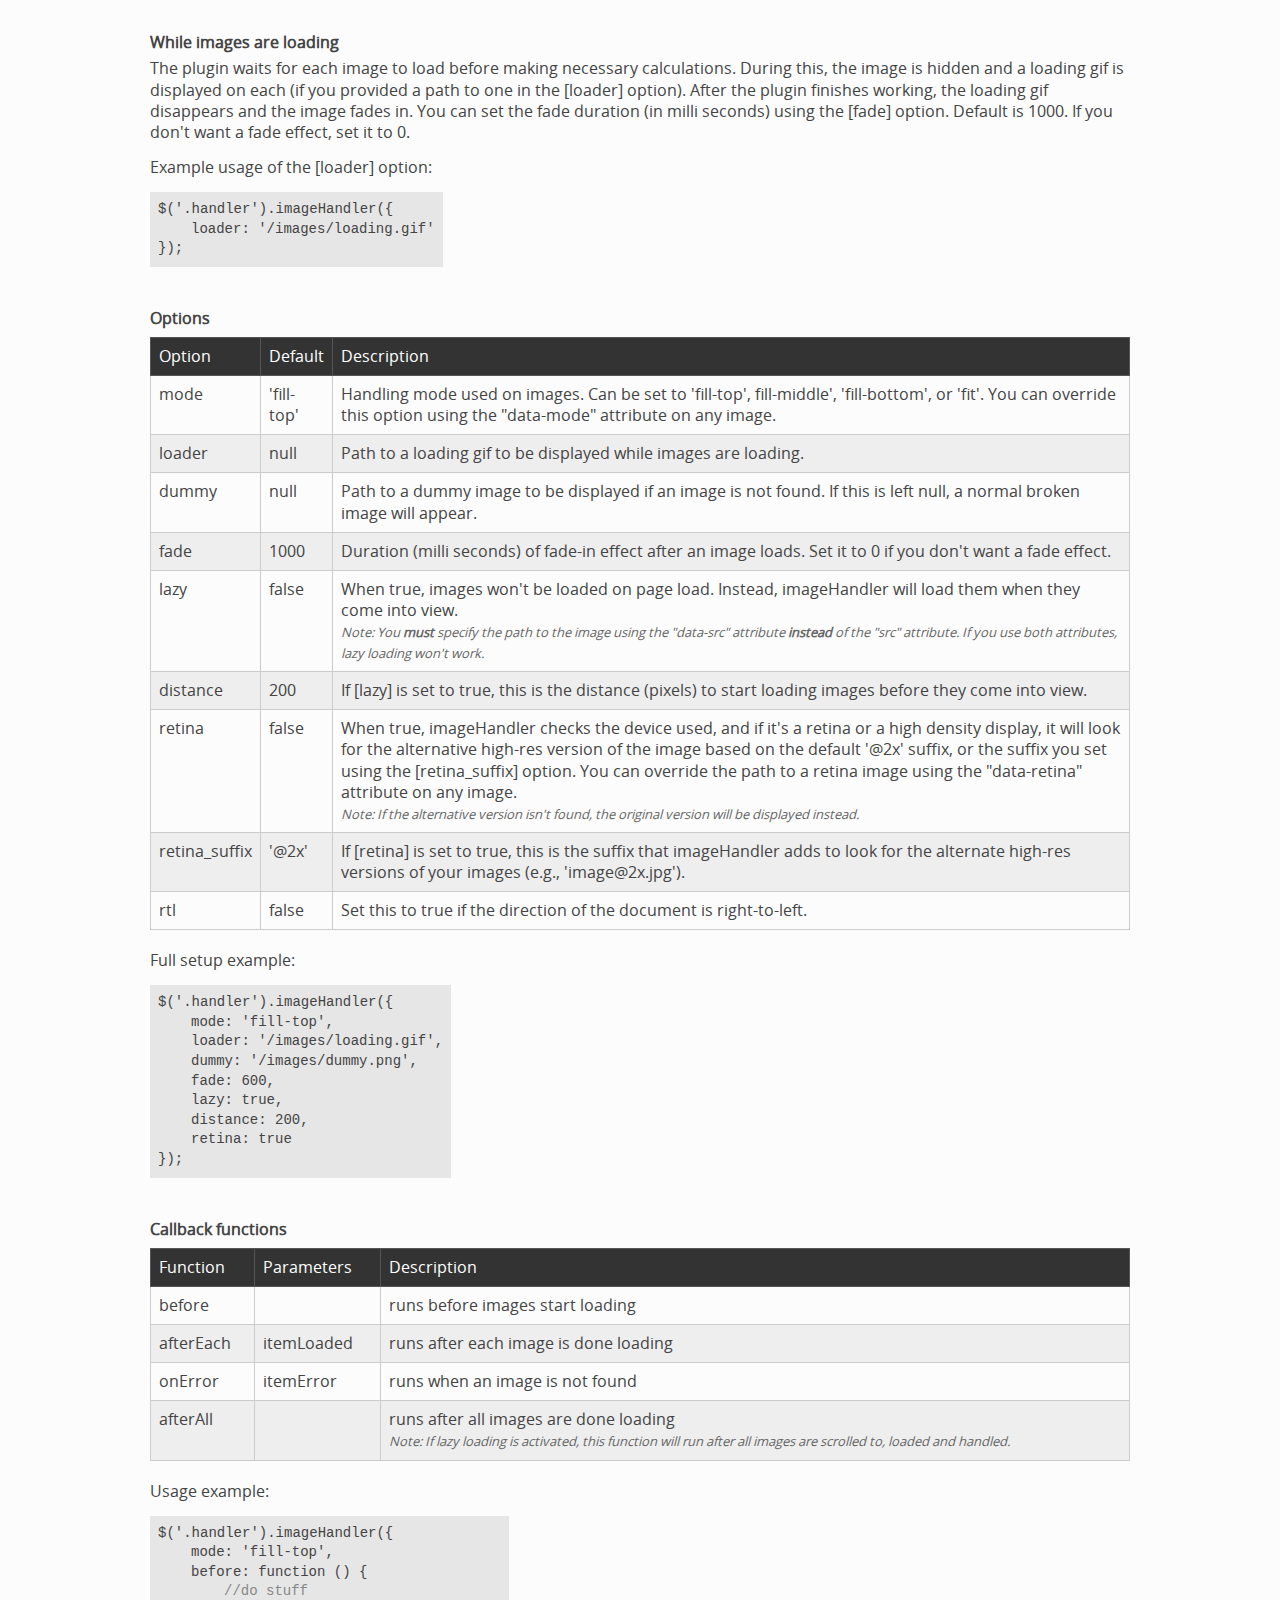
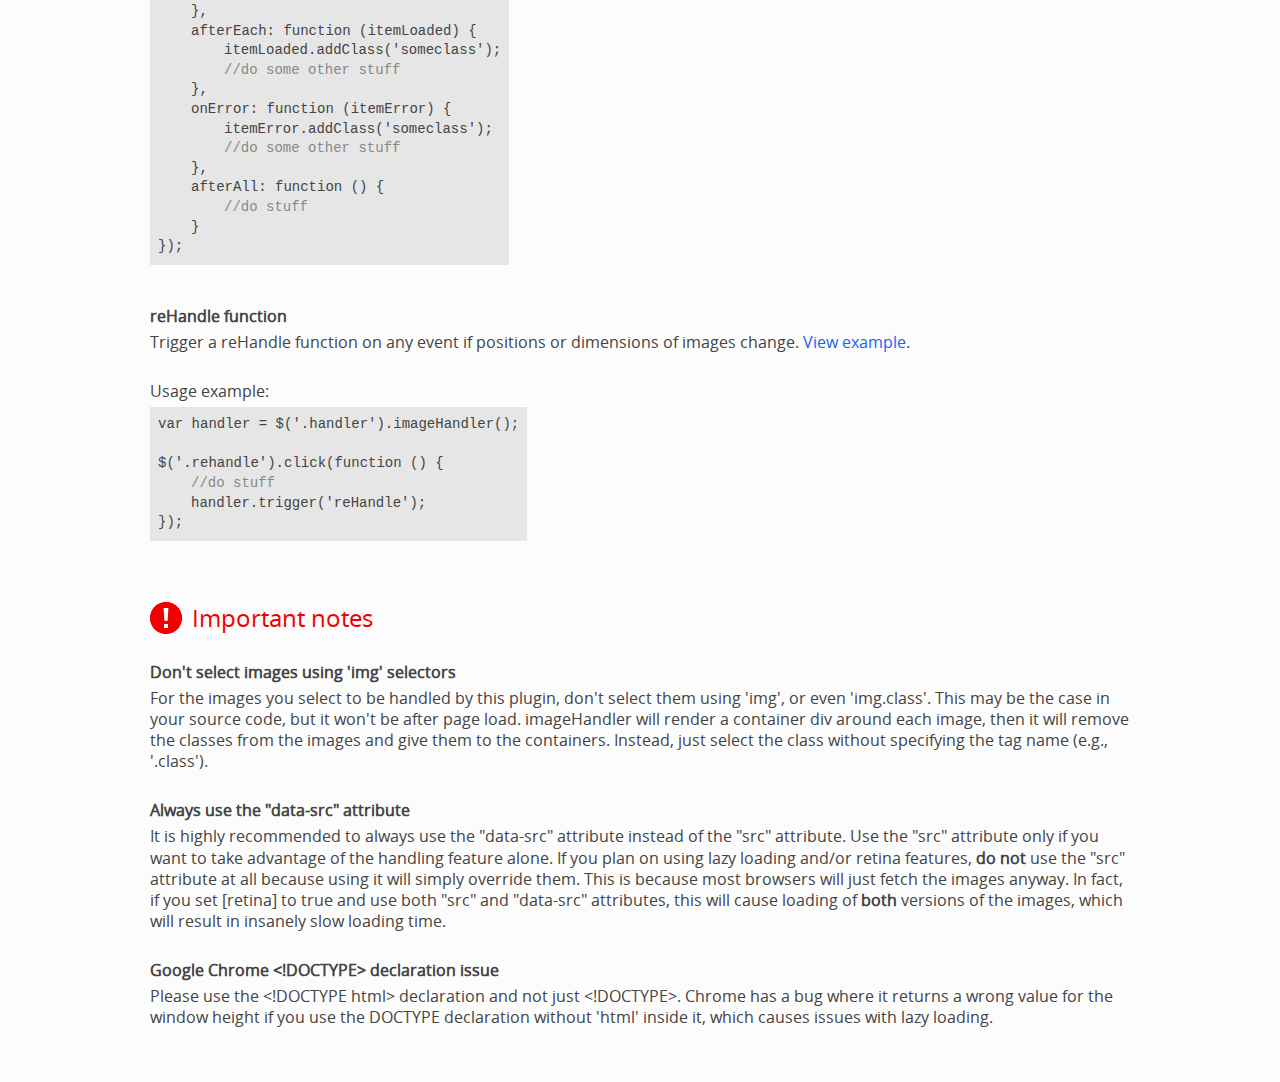
==== commit 11251a90: "meta" ====
--- a/index.html
+++ b/index.html
@@ -4,13 +4,13 @@
 <head>
     <title>jQuery imageHandler</title>
 
-    <meta property="og:image" content="http://ramyalreedy.github.io/jQuery-imageHandler/images/metaimage.jpg">
     <meta charset="utf-8">
     <meta name="viewport" content="width=device-width">
     <meta http-equiv="X-UA-Compatible" content="IE=edge,chrome=1">
     <meta name="author" content="Ramy Al Reedy">
     <meta name="description" content="A lightweight plugin that handles your images with a handful of features">
     <meta name="keywords" content="html,css,javascript,jquery,image,images,handler,handling,imagehandler">
+    <meta property="og:image" content="http://ramyalreedy.github.io/jQuery-imageHandler/images/metaimage.jpg">
 
     <link rel="stylesheet" href="css/styles.css" />
 
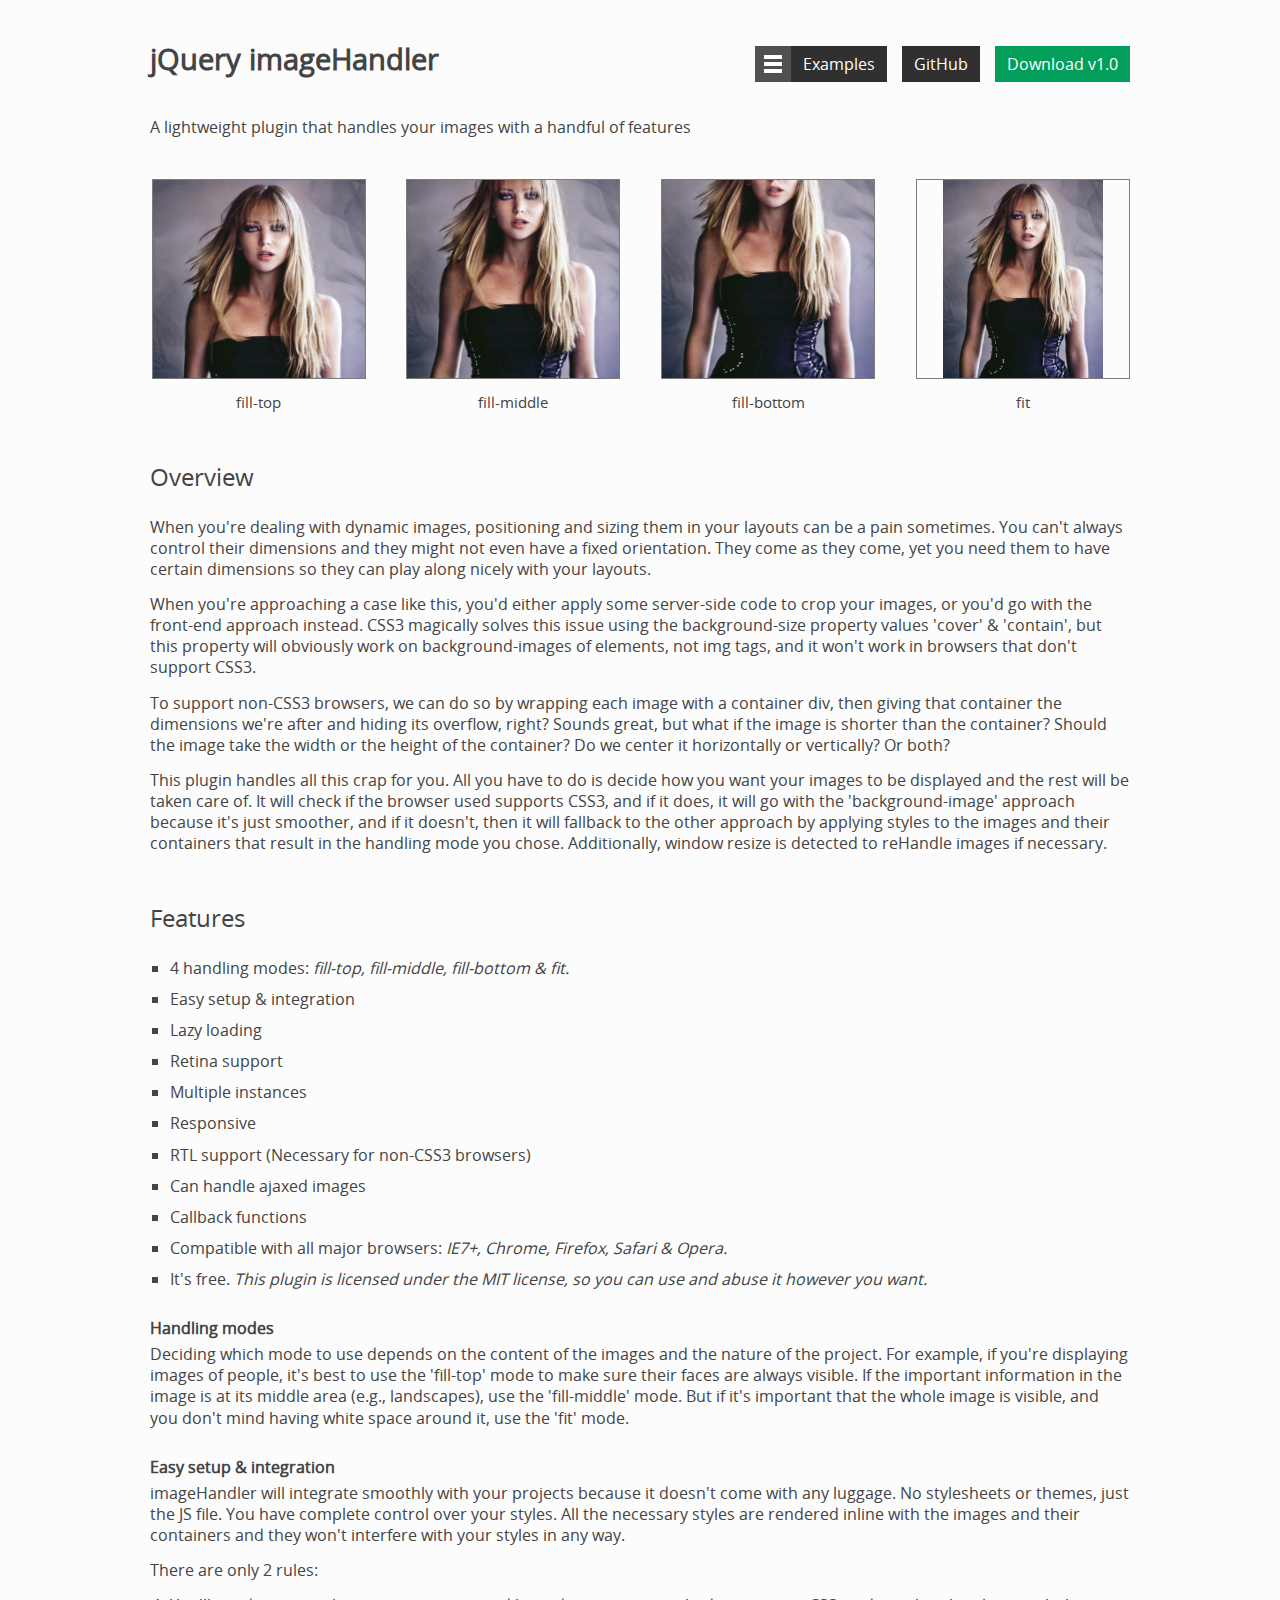
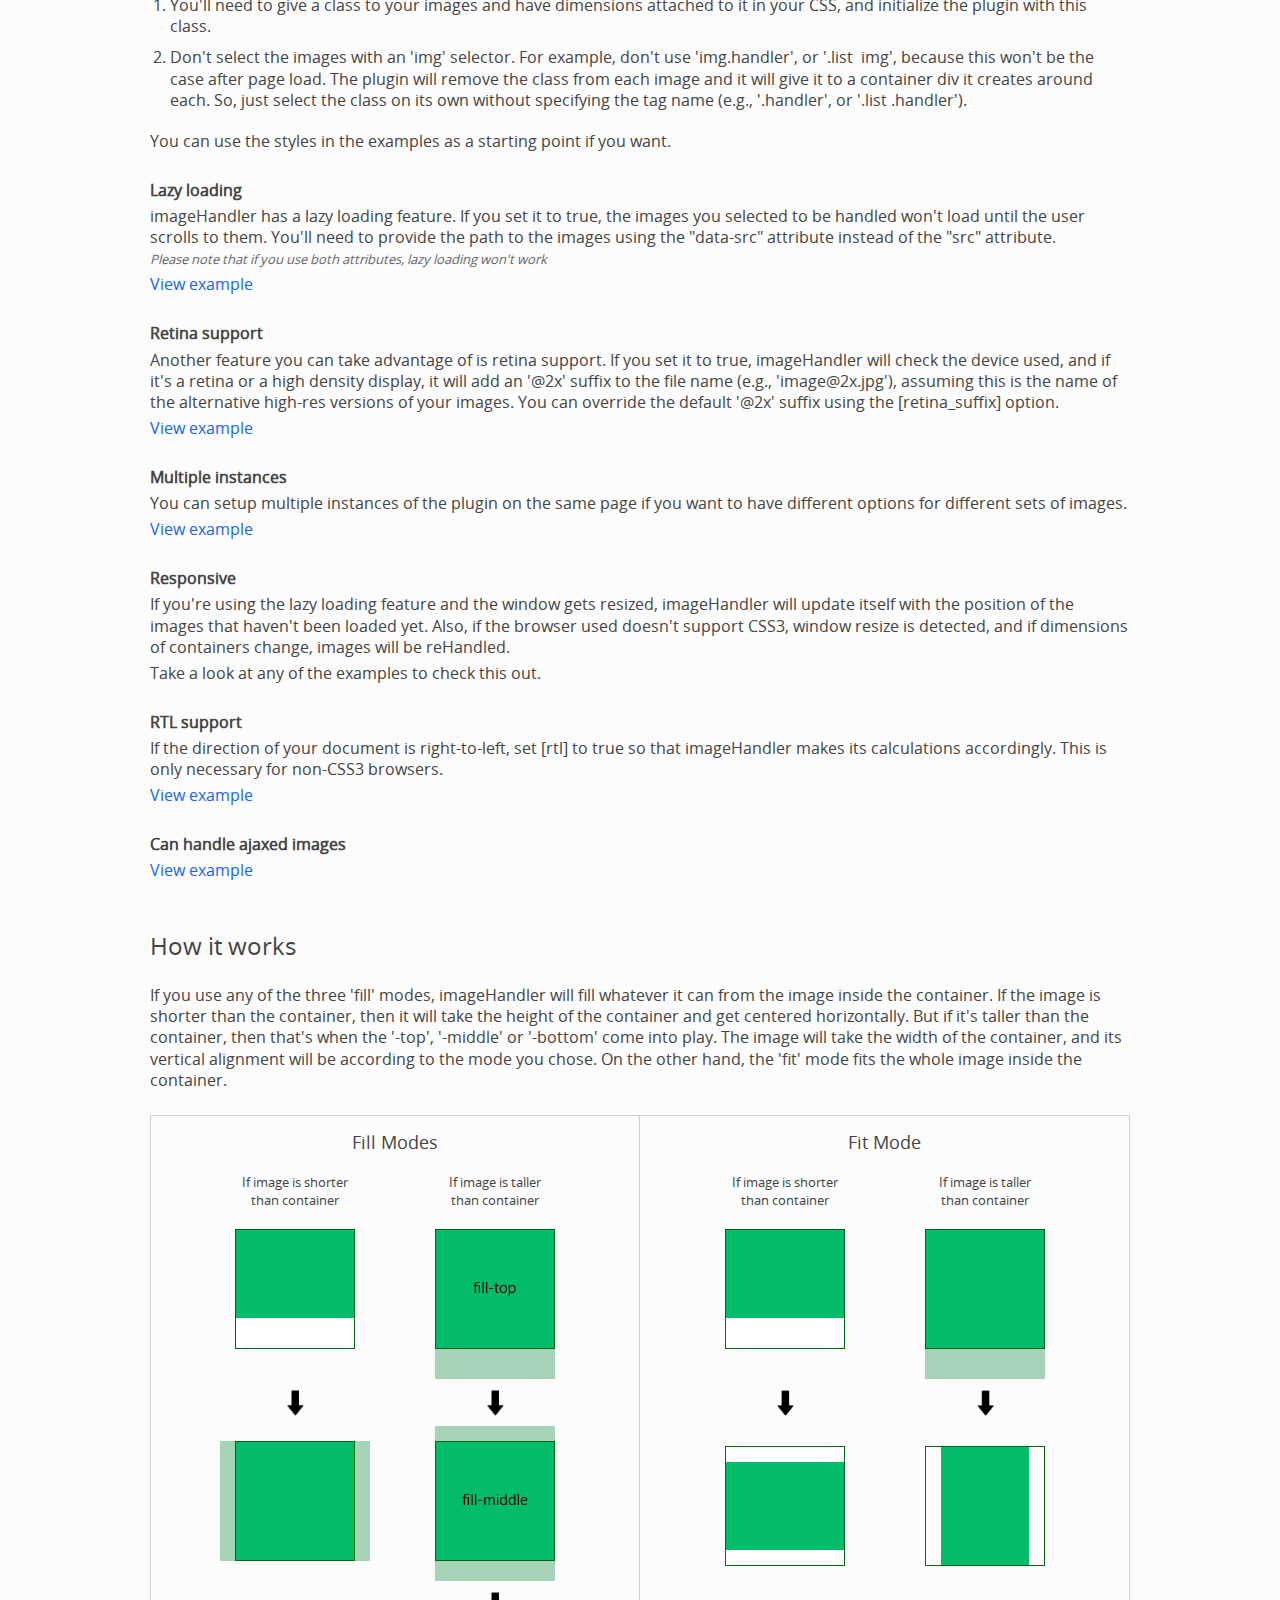
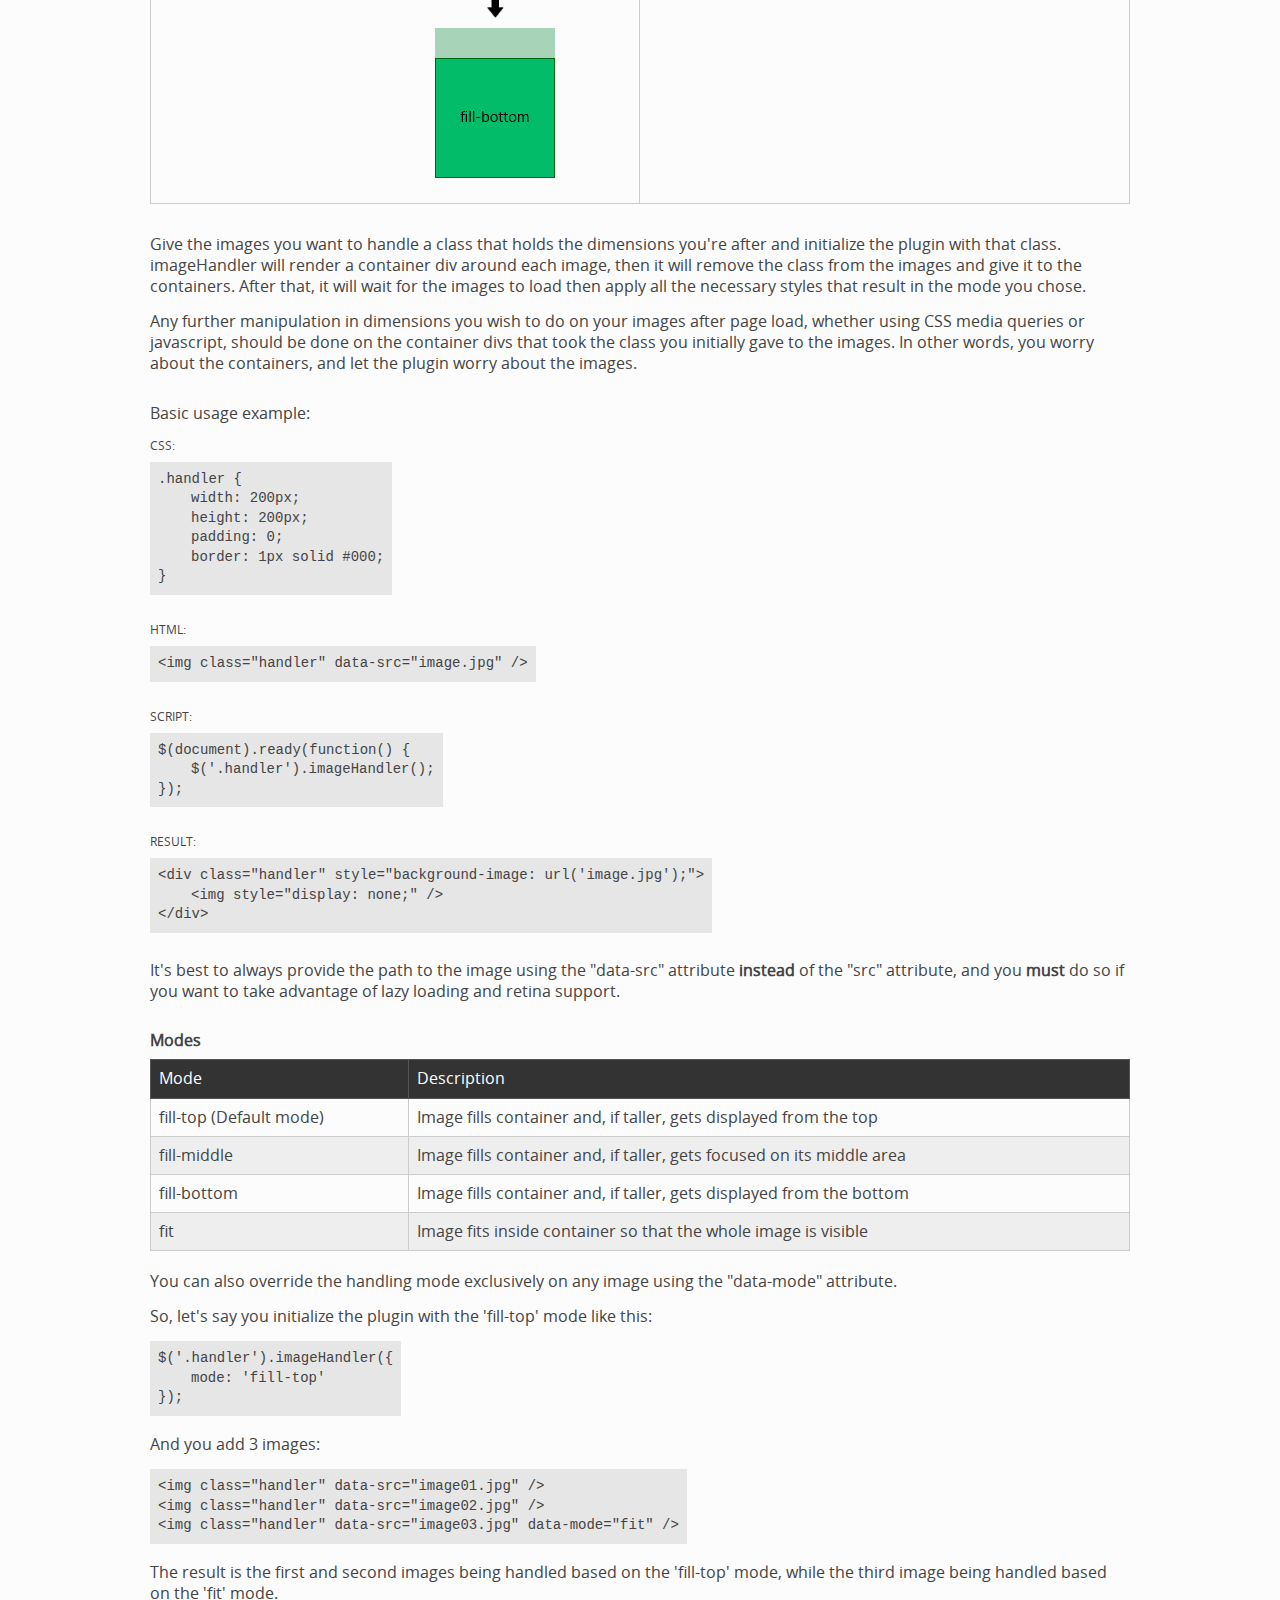
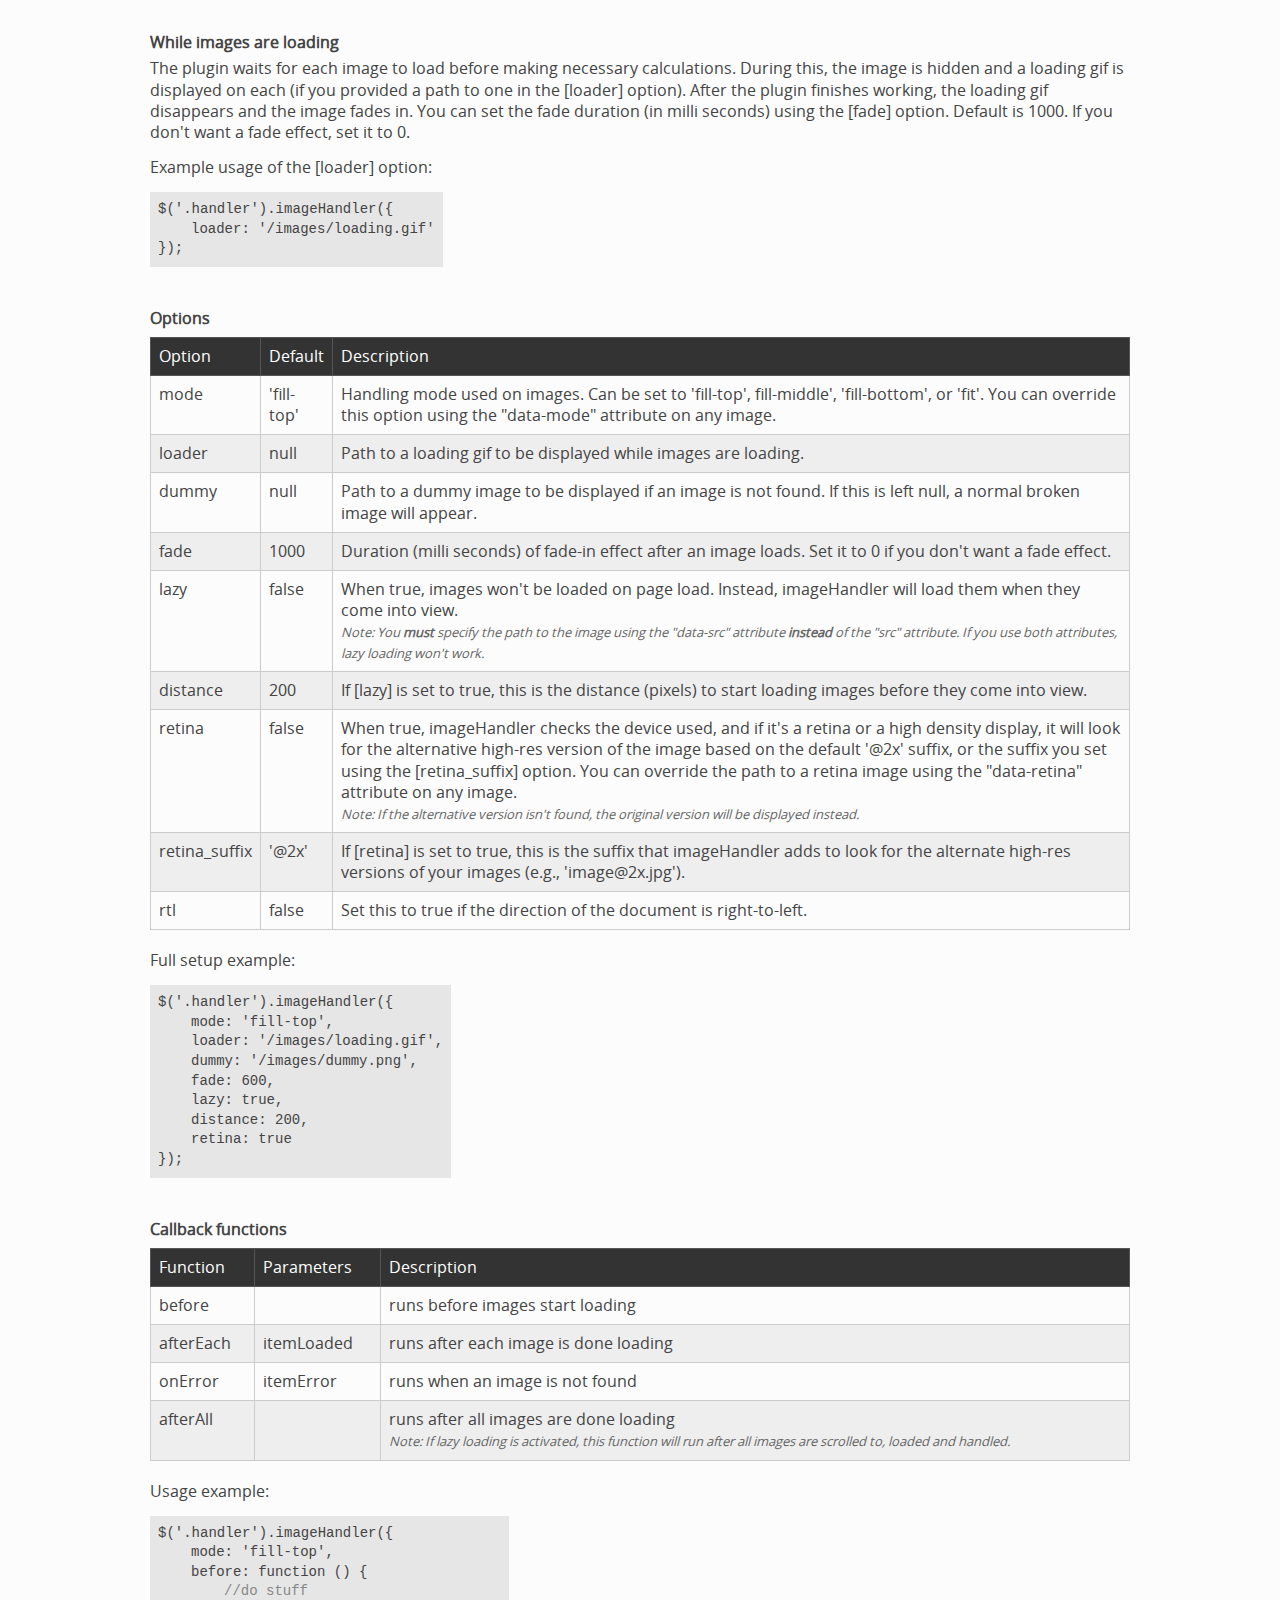
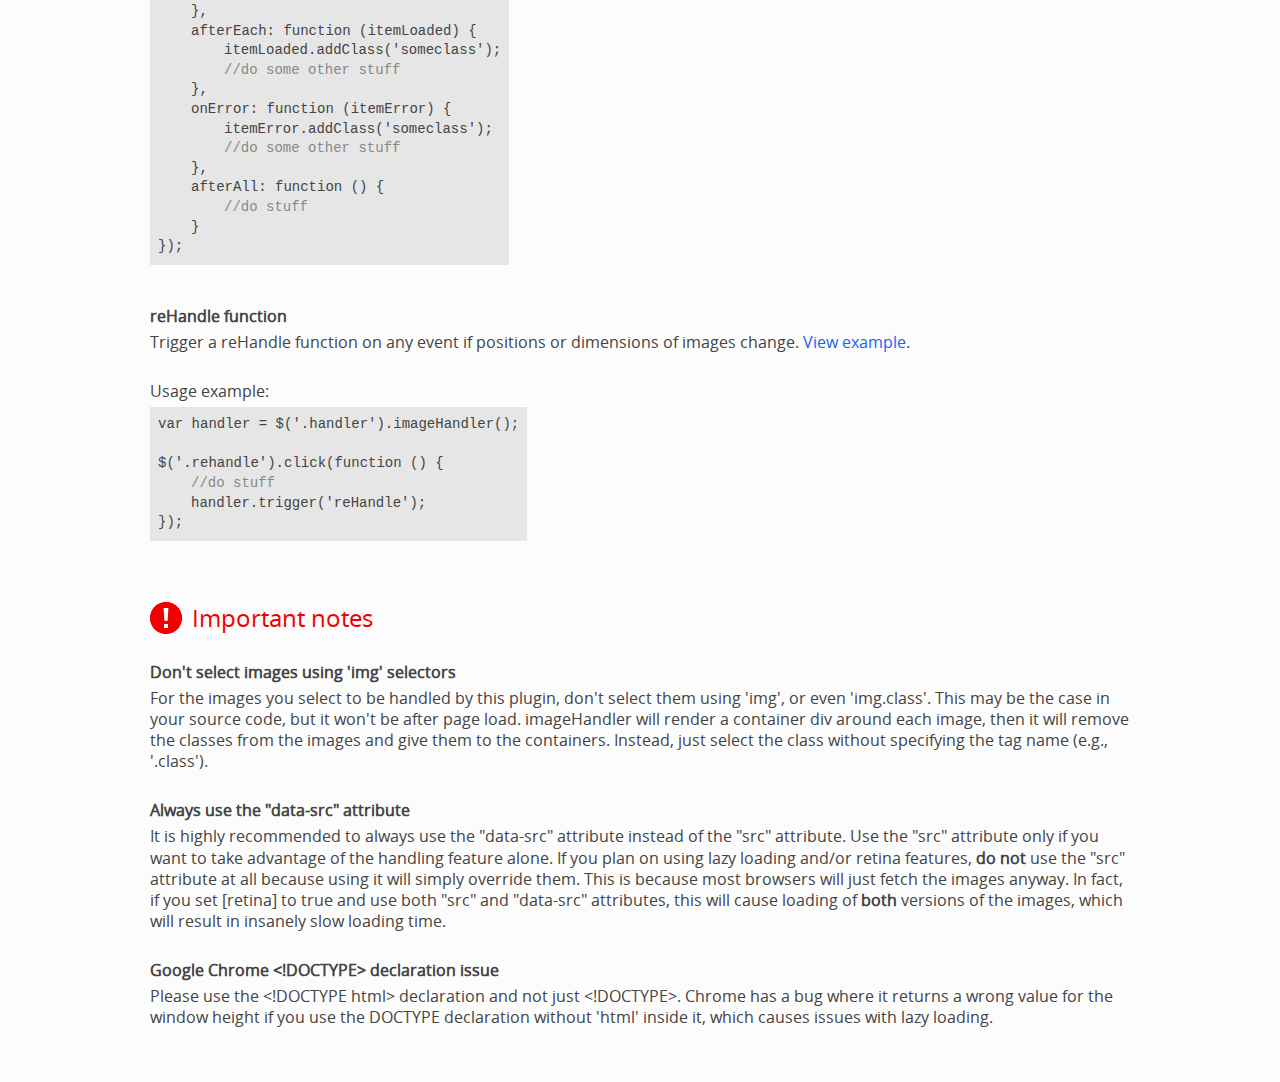
==== commit 270c1e12: "index" ====
--- a/index.html
+++ b/index.html
@@ -132,7 +132,7 @@
     </p>
     <p>
         This plugin handles all this crap for you. All you have to do is decide how you want your images to be displayed and the rest will 
-        be taken care of. It will check if the browser used supports CSS3, and if it does, it will go with 'background-image' approach 
+        be taken care of. It will check if the browser used supports CSS3, and if it does, it will go with the 'background-image' approach 
         because it's just smoother, and if it doesn't, then it will fallback to the other approach by applying styles to the images and their 
         containers that result in the handling mode you chose. Additionally, window resize is detected to reHandle images if necessary.
     </p>
